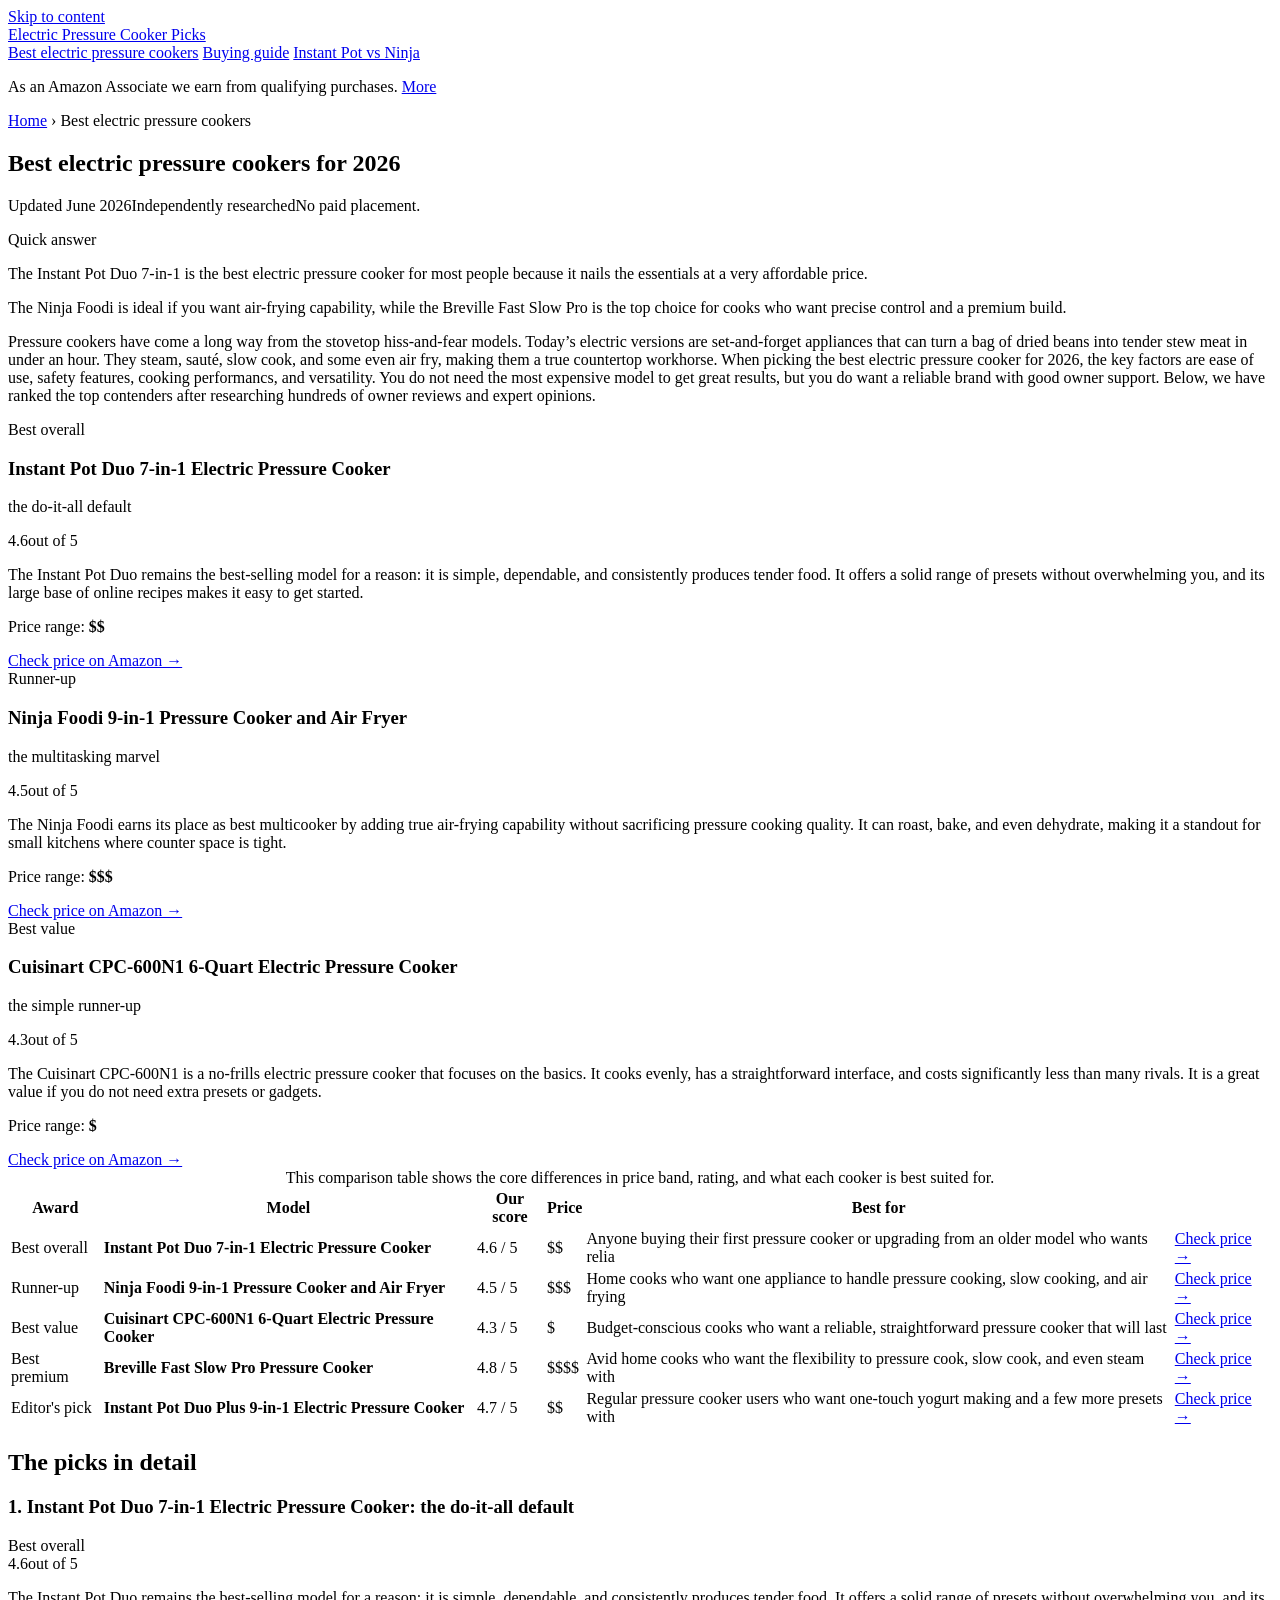
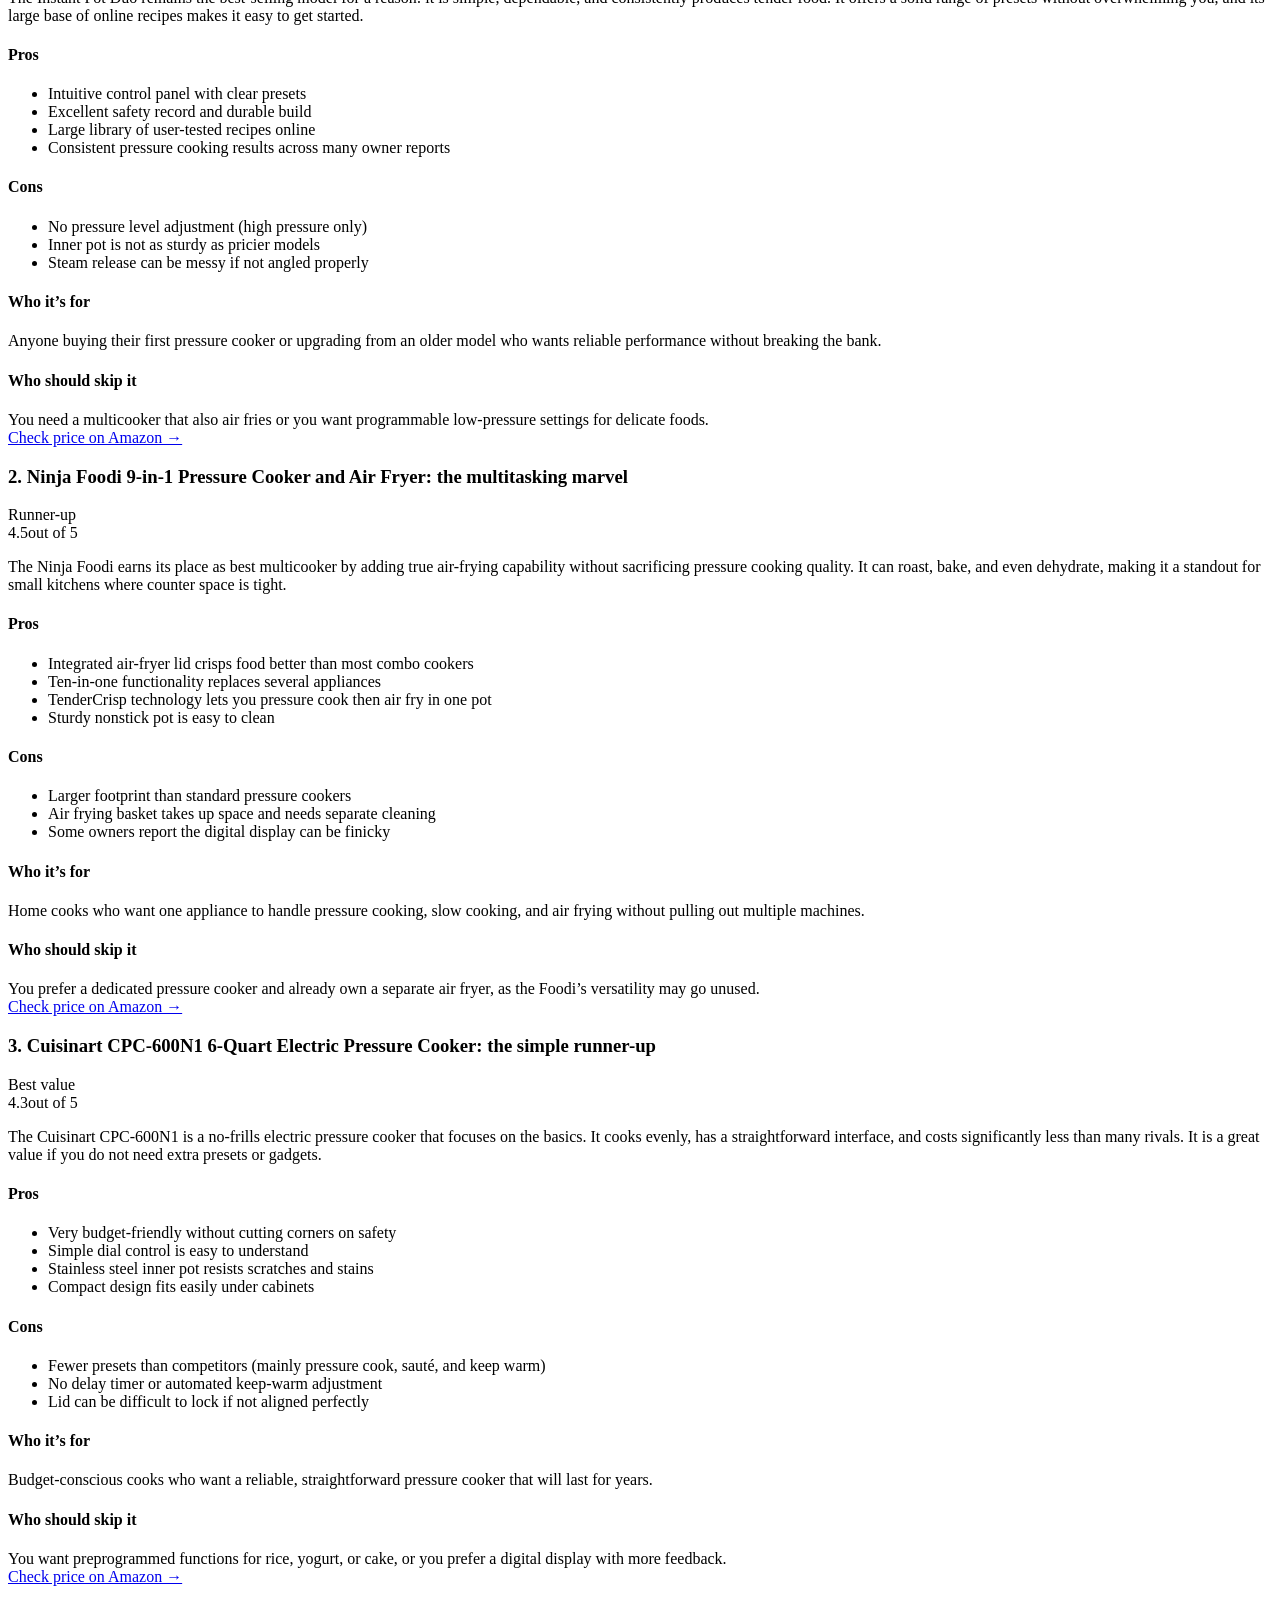
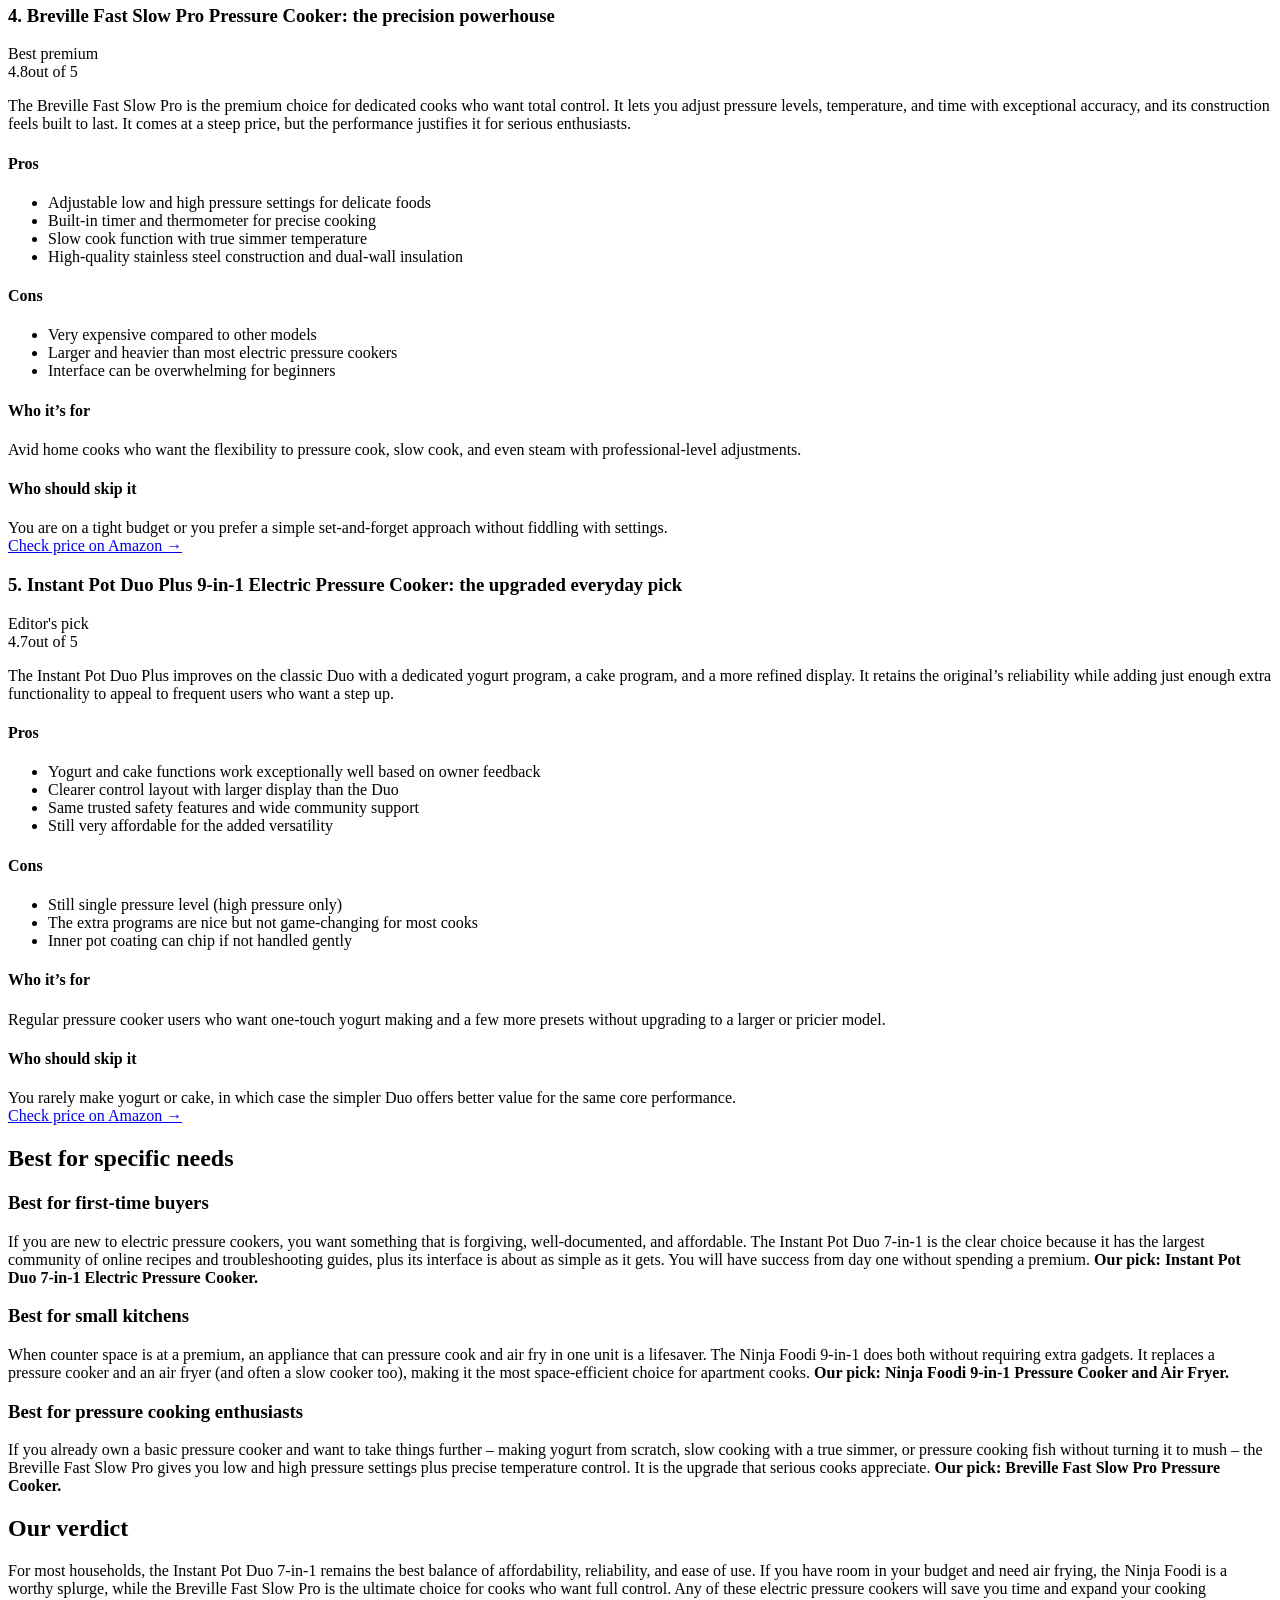
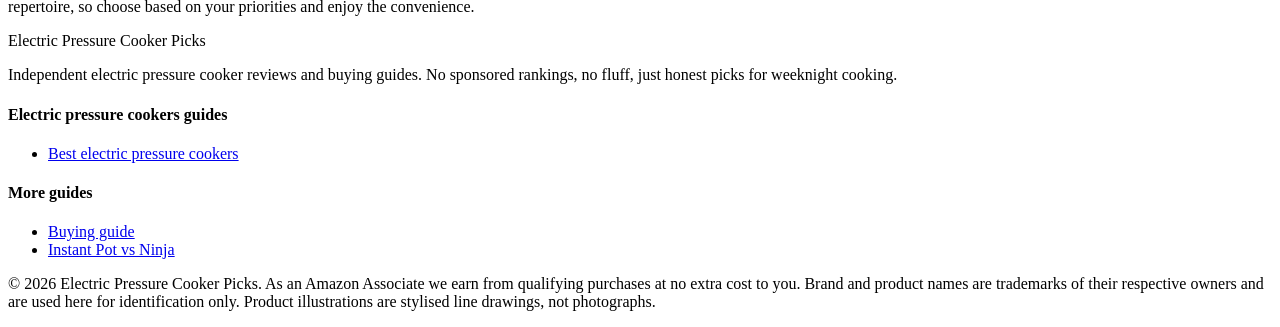
==== best-electric-pressure-cookers/index.html @ f2a127af "Rebuild with gold-standard generator: fix /<repo>/ link prefix, add SEO + GEO + JSON-LD" ====
<!DOCTYPE html>
<html lang="en">
<head>
  <meta charset="UTF-8">
  <meta name="viewport" content="width=device-width, initial-scale=1">
  <title>Best electric pressure cookers for 2026 | Electric Pressure Cooker Picks</title>
  <meta name="description" content="The best electric pressure cookers for 2026, ranked. Top picks at every budget.">
  <link rel="canonical" href="https://lee-fuhr.github.io/electric-pressure-cooker-picks/best-electric-pressure-cookers/">
  <meta name="robots" content="index, follow, max-image-preview:large">
  <meta property="og:type" content="article">
  <meta property="og:site_name" content="Electric Pressure Cooker Picks">
  <meta property="og:title" content="Best electric pressure cookers for 2026 | Electric Pressure Cooker Picks">
  <meta property="og:description" content="The best electric pressure cookers for 2026, ranked. Top picks at every budget.">
  <meta property="og:url" content="https://lee-fuhr.github.io/electric-pressure-cooker-picks/best-electric-pressure-cookers/">
  <meta name="twitter:card" content="summary_large_image">
  <meta name="twitter:title" content="Best electric pressure cookers for 2026 | Electric Pressure Cooker Picks">
  <meta name="twitter:description" content="The best electric pressure cookers for 2026, ranked. Top picks at every budget.">
  <link rel="stylesheet" href="/electric-pressure-cooker-picks/css/style.css">
  <script defer data-domain="lee-fuhr.github.io/electric-pressure-cooker-picks" src="https://plausible.io/js/script.js"></script>
<script type="application/ld+json">
{
  "@context": "https://schema.org",
  "@graph": [
    {
      "@type": "WebSite",
      "@id": "https://lee-fuhr.github.io/electric-pressure-cooker-picks/#website",
      "url": "https://lee-fuhr.github.io/electric-pressure-cooker-picks/",
      "name": "Electric Pressure Cooker Picks",
      "publisher": {
        "@type": "Organization",
        "name": "Electric Pressure Cooker Picks"
      }
    },
    {
      "@type": "BreadcrumbList",
      "itemListElement": [
        {
          "@type": "ListItem",
          "position": 1,
          "name": "Home",
          "item": "https://lee-fuhr.github.io/electric-pressure-cooker-picks/"
        },
        {
          "@type": "ListItem",
          "position": 2,
          "name": "Best electric pressure cookers",
          "item": "https://lee-fuhr.github.io/electric-pressure-cooker-picks/best-electric-pressure-cookers/"
        }
      ]
    },
    {
      "@type": "ItemList",
      "name": "Best electric pressure cookers for 2026",
      "itemListOrder": "https://schema.org/ItemListOrderDescending",
      "numberOfItems": 5,
      "itemListElement": [
        {
          "@type": "ListItem",
          "position": 1,
          "item": {
            "@type": "Product",
            "name": "Instant Pot Duo 7-in-1 Electric Pressure Cooker",
            "description": "",
            "review": {
              "@type": "Review",
              "reviewBody": "",
              "author": {
                "@type": "Organization",
                "name": "Electric Pressure Cooker Picks"
              },
              "reviewRating": {
                "@type": "Rating",
                "ratingValue": 4.6,
                "bestRating": 5,
                "worstRating": 1
              }
            },
            "offers": {
              "@type": "Offer",
              "url": "https://www.amazon.com/s?k=Instant+Pot+Duo+7-in-1+Electric+Pressure+Cooker&tag=leefuhrpicks-20",
              "availability": "https://schema.org/InStock",
              "priceCurrency": "USD"
            }
          }
        },
        {
          "@type": "ListItem",
          "position": 2,
          "item": {
            "@type": "Product",
            "name": "Ninja Foodi 9-in-1 Pressure Cooker and Air Fryer",
            "description": "",
            "review": {
              "@type": "Review",
              "reviewBody": "",
              "author": {
                "@type": "Organization",
                "name": "Electric Pressure Cooker Picks"
              },
              "reviewRating": {
                "@type": "Rating",
                "ratingValue": 4.5,
                "bestRating": 5,
                "worstRating": 1
              }
            },
            "offers": {
              "@type": "Offer",
              "url": "https://www.amazon.com/s?k=Ninja+Foodi+9-in-1+Pressure+Cooker+and+Air+Fryer&tag=leefuhrpicks-20",
              "availability": "https://schema.org/InStock",
              "priceCurrency": "USD"
            }
          }
        },
        {
          "@type": "ListItem",
          "position": 3,
          "item": {
            "@type": "Product",
            "name": "Cuisinart CPC-600N1 6-Quart Electric Pressure Cooker",
            "description": "",
            "review": {
              "@type": "Review",
              "reviewBody": "",
              "author": {
                "@type": "Organization",
                "name": "Electric Pressure Cooker Picks"
              },
              "reviewRating": {
                "@type": "Rating",
                "ratingValue": 4.3,
                "bestRating": 5,
                "worstRating": 1
              }
            },
            "offers": {
              "@type": "Offer",
              "url": "https://www.amazon.com/s?k=Cuisinart+CPC-600N1+6-Quart+Electric+Pressure+Cooker&tag=leefuhrpicks-20",
              "availability": "https://schema.org/InStock",
              "priceCurrency": "USD"
            }
          }
        },
        {
          "@type": "ListItem",
          "position": 4,
          "item": {
            "@type": "Product",
            "name": "Breville Fast Slow Pro Pressure Cooker",
            "description": "",
            "review": {
              "@type": "Review",
              "reviewBody": "",
              "author": {
                "@type": "Organization",
                "name": "Electric Pressure Cooker Picks"
              },
              "reviewRating": {
                "@type": "Rating",
                "ratingValue": 4.8,
                "bestRating": 5,
                "worstRating": 1
              }
            },
            "offers": {
              "@type": "Offer",
              "url": "https://www.amazon.com/s?k=Breville+Fast+Slow+Pro+Pressure+Cooker&tag=leefuhrpicks-20",
              "availability": "https://schema.org/InStock",
              "priceCurrency": "USD"
            }
          }
        },
        {
          "@type": "ListItem",
          "position": 5,
          "item": {
            "@type": "Product",
            "name": "Instant Pot Duo Plus 9-in-1 Electric Pressure Cooker",
            "description": "",
            "review": {
              "@type": "Review",
              "reviewBody": "",
              "author": {
                "@type": "Organization",
                "name": "Electric Pressure Cooker Picks"
              },
              "reviewRating": {
                "@type": "Rating",
                "ratingValue": 4.7,
                "bestRating": 5,
                "worstRating": 1
              }
            },
            "offers": {
              "@type": "Offer",
              "url": "https://www.amazon.com/s?k=Instant+Pot+Duo+Plus+9-in-1+Electric+Pressure+Cooker&tag=leefuhrpicks-20",
              "availability": "https://schema.org/InStock",
              "priceCurrency": "USD"
            }
          }
        }
      ]
    },
    {
      "@type": "WebPage",
      "@id": "https://lee-fuhr.github.io/electric-pressure-cooker-picks/best-electric-pressure-cookers/#webpage",
      "url": "https://lee-fuhr.github.io/electric-pressure-cooker-picks/best-electric-pressure-cookers/",
      "name": "Best electric pressure cookers for 2026",
      "description": "The best electric pressure cookers for 2026, ranked. Top picks at every budget.",
      "isPartOf": {
        "@id": "https://lee-fuhr.github.io/electric-pressure-cooker-picks/#website"
      }
    }
  ]
}
</script>
</head>
<body>
  <a class="skip-link" href="#main">Skip to content</a>
  <header>
    <div class="container">
      <a class="brand" href="/electric-pressure-cooker-picks/">Electric Pressure Cooker <span class="dot">Picks</span></a>
      <nav>
      <a href="/electric-pressure-cooker-picks/best-electric-pressure-cookers/">Best electric pressure cookers</a>
      <a href="/electric-pressure-cooker-picks/electric-pressure-cooker-buying-guide/">Buying guide</a>
      <a href="/electric-pressure-cooker-picks/instant-pot-vs-ninja-foodi/">Instant Pot vs Ninja</a>
      </nav>
    </div>
  </header>
  <main id="main">
    <div class="container">
      <p class="affiliate-note">As an Amazon Associate we earn from qualifying purchases. <a href="#site-footer">More</a></p>
      <article>
<div class="breadcrumb"><a href="/electric-pressure-cooker-picks/">Home</a> › Best electric pressure cookers</div>
<h1>Best electric pressure cookers for 2026</h1>

<p class="updated"><span class="pill live">Updated June 2026</span><span class="pill">Independently researched</span><span>No paid placement.</span></p>

<div class="tldr"><span class="tldr-label">Quick answer</span>
<p>The Instant Pot Duo 7-in-1 is the best electric pressure cooker for most people because it nails the essentials at a very affordable price.</p>
<p>The Ninja Foodi is ideal if you want air-frying capability, while the Breville Fast Slow Pro is the top choice for cooks who want precise control and a premium build.</p>
</div>

<p>Pressure cookers have come a long way from the stovetop hiss-and-fear models. Today’s electric versions are set-and-forget appliances that can turn a bag of dried beans into tender stew meat in under an hour. They steam, sauté, slow cook, and some even air fry, making them a true countertop workhorse. When picking the best electric pressure cooker for 2026, the key factors are ease of use, safety features, cooking performancs, and versatility. You do not need the most expensive model to get great results, but you do want a reliable brand with good owner support. Below, we have ranked the top contenders after researching hundreds of owner reviews and expert opinions.</p>

<div class="picks">
  <div class="pick is-top">
    <span class="ribbon best">Best overall</span>
    
    <div class="pick-body">
    <h3>Instant Pot Duo 7-in-1 Electric Pressure Cooker</h3>
    <p class="pick-sub">the do-it-all default</p>
    <span class="stars"><span class="num">4.6</span><span class="bar"><span style="width:92%"></span></span><span>out of 5</span></span>
    <p class="blurb">The Instant Pot Duo remains the best-selling model for a reason: it is simple, dependable, and consistently produces tender food. It offers a solid range of presets without overwhelming you, and its large base of online recipes makes it easy to get started.</p>
    <p class="price-range">Price range: <b>$$</b></p>
    <a class="btn-amazon full" href="https://www.amazon.com/s?k=Instant+Pot+Duo+7-in-1+Electric+Pressure+Cooker&tag=leefuhrpicks-20" rel="nofollow sponsored noopener" target="_blank">Check price on Amazon &rarr;</a>
    </div>
  </div>
  <div class="pick">
    <span class="ribbon runner">Runner-up</span>
    
    <div class="pick-body">
    <h3>Ninja Foodi 9-in-1 Pressure Cooker and Air Fryer</h3>
    <p class="pick-sub">the multitasking marvel</p>
    <span class="stars"><span class="num">4.5</span><span class="bar"><span style="width:90%"></span></span><span>out of 5</span></span>
    <p class="blurb">The Ninja Foodi earns its place as best multicooker by adding true air-frying capability without sacrificing pressure cooking quality. It can roast, bake, and even dehydrate, making it a standout for small kitchens where counter space is tight.</p>
    <p class="price-range">Price range: <b>$$$</b></p>
    <a class="btn-amazon full" href="https://www.amazon.com/s?k=Ninja+Foodi+9-in-1+Pressure+Cooker+and+Air+Fryer&tag=leefuhrpicks-20" rel="nofollow sponsored noopener" target="_blank">Check price on Amazon &rarr;</a>
    </div>
  </div>
  <div class="pick">
    <span class="ribbon value">Best value</span>
    
    <div class="pick-body">
    <h3>Cuisinart CPC-600N1 6-Quart Electric Pressure Cooker</h3>
    <p class="pick-sub">the simple runner-up</p>
    <span class="stars"><span class="num">4.3</span><span class="bar"><span style="width:86%"></span></span><span>out of 5</span></span>
    <p class="blurb">The Cuisinart CPC-600N1 is a no‑frills electric pressure cooker that focuses on the basics. It cooks evenly, has a straightforward interface, and costs significantly less than many rivals. It is a great value if you do not need extra presets or gadgets.</p>
    <p class="price-range">Price range: <b>$</b></p>
    <a class="btn-amazon full" href="https://www.amazon.com/s?k=Cuisinart+CPC-600N1+6-Quart+Electric+Pressure+Cooker&tag=leefuhrpicks-20" rel="nofollow sponsored noopener" target="_blank">Check price on Amazon &rarr;</a>
    </div>
  </div>
</div>

<div class="table-wrap">
<table class="compare">
<caption>This comparison table shows the core differences in price band, rating, and what each cooker is best suited for.</caption>
<thead><tr><th>Award</th><th>Model</th><th>Our score</th><th>Price</th><th>Best for</th><th></th></tr></thead>
<tbody>
<tr><td class="tag">Best overall</td><td><strong>Instant Pot Duo 7-in-1 Electric Pressure Cooker</strong></td><td>4.6 / 5</td><td>$$</td><td>Anyone buying their first pressure cooker or upgrading from an older model who wants relia</td><td><a class="btn-amazon" href="https://www.amazon.com/s?k=Instant+Pot+Duo+7-in-1+Electric+Pressure+Cooker&tag=leefuhrpicks-20" rel="nofollow sponsored noopener" target="_blank">Check price &rarr;</a></td></tr>
<tr><td class="tag">Runner-up</td><td><strong>Ninja Foodi 9-in-1 Pressure Cooker and Air Fryer</strong></td><td>4.5 / 5</td><td>$$$</td><td>Home cooks who want one appliance to handle pressure cooking, slow cooking, and air frying</td><td><a class="btn-amazon" href="https://www.amazon.com/s?k=Ninja+Foodi+9-in-1+Pressure+Cooker+and+Air+Fryer&tag=leefuhrpicks-20" rel="nofollow sponsored noopener" target="_blank">Check price &rarr;</a></td></tr>
<tr><td class="tag">Best value</td><td><strong>Cuisinart CPC-600N1 6-Quart Electric Pressure Cooker</strong></td><td>4.3 / 5</td><td>$</td><td>Budget-conscious cooks who want a reliable, straightforward pressure cooker that will last</td><td><a class="btn-amazon" href="https://www.amazon.com/s?k=Cuisinart+CPC-600N1+6-Quart+Electric+Pressure+Cooker&tag=leefuhrpicks-20" rel="nofollow sponsored noopener" target="_blank">Check price &rarr;</a></td></tr>
<tr><td class="tag">Best premium</td><td><strong>Breville Fast Slow Pro Pressure Cooker</strong></td><td>4.8 / 5</td><td>$$$$</td><td>Avid home cooks who want the flexibility to pressure cook, slow cook, and even steam with </td><td><a class="btn-amazon" href="https://www.amazon.com/s?k=Breville+Fast+Slow+Pro+Pressure+Cooker&tag=leefuhrpicks-20" rel="nofollow sponsored noopener" target="_blank">Check price &rarr;</a></td></tr>
<tr><td class="tag">Editor&#x27;s pick</td><td><strong>Instant Pot Duo Plus 9-in-1 Electric Pressure Cooker</strong></td><td>4.7 / 5</td><td>$$</td><td>Regular pressure cooker users who want one-touch yogurt making and a few more presets with</td><td><a class="btn-amazon" href="https://www.amazon.com/s?k=Instant+Pot+Duo+Plus+9-in-1+Electric+Pressure+Cooker&tag=leefuhrpicks-20" rel="nofollow sponsored noopener" target="_blank">Check price &rarr;</a></td></tr>
</tbody>
</table>
</div>

<h2>The picks in detail</h2>

<div class="review" id="instant-pot-duo-7-in-1-electric-pressure-cooker">
  <div class="rev-head"><h3>1. Instant Pot Duo 7-in-1 Electric Pressure Cooker: the do-it-all default</h3><span class="rev-tag">Best overall</span></div>
  <span class="stars"><span class="num">4.6</span><span class="bar"><span style="width:92%"></span></span><span>out of 5</span></span>
  <p>The Instant Pot Duo remains the best-selling model for a reason: it is simple, dependable, and consistently produces tender food. It offers a solid range of presets without overwhelming you, and its large base of online recipes makes it easy to get started.</p>
  <div class="proscons">
  <div class="pros"><h4>Pros</h4><ul><li>Intuitive control panel with clear presets</li><li>Excellent safety record and durable build</li><li>Large library of user-tested recipes online</li><li>Consistent pressure cooking results across many owner reports</li></ul></div>
  <div class="cons"><h4>Cons</h4><ul><li>No pressure level adjustment (high pressure only)</li><li>Inner pot is not as sturdy as pricier models</li><li>Steam release can be messy if not angled properly</li></ul></div>
</div>
  <div class="whofor">
  <div class="col good"><h4>Who it’s for</h4>Anyone buying their first pressure cooker or upgrading from an older model who wants reliable performance without breaking the bank.</div>
  <div class="col skip"><h4>Who should skip it</h4>You need a multicooker that also air fries or you want programmable low-pressure settings for delicate foods.</div>
</div>
  <div class="btn-row"><a class="btn-amazon lg" href="https://www.amazon.com/s?k=Instant+Pot+Duo+7-in-1+Electric+Pressure+Cooker&tag=leefuhrpicks-20" rel="nofollow sponsored noopener" target="_blank">Check price on Amazon &rarr;</a></div>
</div>
<div class="review" id="ninja-foodi-pressure-cooker-air-fryer">
  <div class="rev-head"><h3>2. Ninja Foodi 9-in-1 Pressure Cooker and Air Fryer: the multitasking marvel</h3><span class="rev-tag">Runner-up</span></div>
  <span class="stars"><span class="num">4.5</span><span class="bar"><span style="width:90%"></span></span><span>out of 5</span></span>
  <p>The Ninja Foodi earns its place as best multicooker by adding true air-frying capability without sacrificing pressure cooking quality. It can roast, bake, and even dehydrate, making it a standout for small kitchens where counter space is tight.</p>
  <div class="proscons">
  <div class="pros"><h4>Pros</h4><ul><li>Integrated air-fryer lid crisps food better than most combo cookers</li><li>Ten-in-one functionality replaces several appliances</li><li>TenderCrisp technology lets you pressure cook then air fry in one pot</li><li>Sturdy nonstick pot is easy to clean</li></ul></div>
  <div class="cons"><h4>Cons</h4><ul><li>Larger footprint than standard pressure cookers</li><li>Air frying basket takes up space and needs separate cleaning</li><li>Some owners report the digital display can be finicky</li></ul></div>
</div>
  <div class="whofor">
  <div class="col good"><h4>Who it’s for</h4>Home cooks who want one appliance to handle pressure cooking, slow cooking, and air frying without pulling out multiple machines.</div>
  <div class="col skip"><h4>Who should skip it</h4>You prefer a dedicated pressure cooker and already own a separate air fryer, as the Foodi’s versatility may go unused.</div>
</div>
  <div class="btn-row"><a class="btn-amazon lg" href="https://www.amazon.com/s?k=Ninja+Foodi+9-in-1+Pressure+Cooker+and+Air+Fryer&tag=leefuhrpicks-20" rel="nofollow sponsored noopener" target="_blank">Check price on Amazon &rarr;</a></div>
</div>
<div class="review" id="cuisinart-cpc-600n1-6-quart-pressure-cooker">
  <div class="rev-head"><h3>3. Cuisinart CPC-600N1 6-Quart Electric Pressure Cooker: the simple runner-up</h3><span class="rev-tag">Best value</span></div>
  <span class="stars"><span class="num">4.3</span><span class="bar"><span style="width:86%"></span></span><span>out of 5</span></span>
  <p>The Cuisinart CPC-600N1 is a no‑frills electric pressure cooker that focuses on the basics. It cooks evenly, has a straightforward interface, and costs significantly less than many rivals. It is a great value if you do not need extra presets or gadgets.</p>
  <div class="proscons">
  <div class="pros"><h4>Pros</h4><ul><li>Very budget-friendly without cutting corners on safety</li><li>Simple dial control is easy to understand</li><li>Stainless steel inner pot resists scratches and stains</li><li>Compact design fits easily under cabinets</li></ul></div>
  <div class="cons"><h4>Cons</h4><ul><li>Fewer presets than competitors (mainly pressure cook, sauté, and keep warm)</li><li>No delay timer or automated keep-warm adjustment</li><li>Lid can be difficult to lock if not aligned perfectly</li></ul></div>
</div>
  <div class="whofor">
  <div class="col good"><h4>Who it’s for</h4>Budget-conscious cooks who want a reliable, straightforward pressure cooker that will last for years.</div>
  <div class="col skip"><h4>Who should skip it</h4>You want preprogrammed functions for rice, yogurt, or cake, or you prefer a digital display with more feedback.</div>
</div>
  <div class="btn-row"><a class="btn-amazon lg" href="https://www.amazon.com/s?k=Cuisinart+CPC-600N1+6-Quart+Electric+Pressure+Cooker&tag=leefuhrpicks-20" rel="nofollow sponsored noopener" target="_blank">Check price on Amazon &rarr;</a></div>
</div>
<div class="review" id="breville-fast-slow-pro-pressure-cooker">
  <div class="rev-head"><h3>4. Breville Fast Slow Pro Pressure Cooker: the precision powerhouse</h3><span class="rev-tag">Best premium</span></div>
  <span class="stars"><span class="num">4.8</span><span class="bar"><span style="width:96%"></span></span><span>out of 5</span></span>
  <p>The Breville Fast Slow Pro is the premium choice for dedicated cooks who want total control. It lets you adjust pressure levels, temperature, and time with exceptional accuracy, and its construction feels built to last. It comes at a steep price, but the performance justifies it for serious enthusiasts.</p>
  <div class="proscons">
  <div class="pros"><h4>Pros</h4><ul><li>Adjustable low and high pressure settings for delicate foods</li><li>Built-in timer and thermometer for precise cooking</li><li>Slow cook function with true simmer temperature</li><li>High-quality stainless steel construction and dual-wall insulation</li></ul></div>
  <div class="cons"><h4>Cons</h4><ul><li>Very expensive compared to other models</li><li>Larger and heavier than most electric pressure cookers</li><li>Interface can be overwhelming for beginners</li></ul></div>
</div>
  <div class="whofor">
  <div class="col good"><h4>Who it’s for</h4>Avid home cooks who want the flexibility to pressure cook, slow cook, and even steam with professional-level adjustments.</div>
  <div class="col skip"><h4>Who should skip it</h4>You are on a tight budget or you prefer a simple set-and-forget approach without fiddling with settings.</div>
</div>
  <div class="btn-row"><a class="btn-amazon lg" href="https://www.amazon.com/s?k=Breville+Fast+Slow+Pro+Pressure+Cooker&tag=leefuhrpicks-20" rel="nofollow sponsored noopener" target="_blank">Check price on Amazon &rarr;</a></div>
</div>
<div class="review" id="instant-pot-duo-plus-9-in-1-pressure-cooker">
  <div class="rev-head"><h3>5. Instant Pot Duo Plus 9-in-1 Electric Pressure Cooker: the upgraded everyday pick</h3><span class="rev-tag">Editor&#x27;s pick</span></div>
  <span class="stars"><span class="num">4.7</span><span class="bar"><span style="width:94%"></span></span><span>out of 5</span></span>
  <p>The Instant Pot Duo Plus improves on the classic Duo with a dedicated yogurt program, a cake program, and a more refined display. It retains the original’s reliability while adding just enough extra functionality to appeal to frequent users who want a step up.</p>
  <div class="proscons">
  <div class="pros"><h4>Pros</h4><ul><li>Yogurt and cake functions work exceptionally well based on owner feedback</li><li>Clearer control layout with larger display than the Duo</li><li>Same trusted safety features and wide community support</li><li>Still very affordable for the added versatility</li></ul></div>
  <div class="cons"><h4>Cons</h4><ul><li>Still single pressure level (high pressure only)</li><li>The extra programs are nice but not game-changing for most cooks</li><li>Inner pot coating can chip if not handled gently</li></ul></div>
</div>
  <div class="whofor">
  <div class="col good"><h4>Who it’s for</h4>Regular pressure cooker users who want one-touch yogurt making and a few more presets without upgrading to a larger or pricier model.</div>
  <div class="col skip"><h4>Who should skip it</h4>You rarely make yogurt or cake, in which case the simpler Duo offers better value for the same core performance.</div>
</div>
  <div class="btn-row"><a class="btn-amazon lg" href="https://www.amazon.com/s?k=Instant+Pot+Duo+Plus+9-in-1+Electric+Pressure+Cooker&tag=leefuhrpicks-20" rel="nofollow sponsored noopener" target="_blank">Check price on Amazon &rarr;</a></div>
</div>

<h2>Best for specific needs</h2>
<h3>Best for first-time buyers</h3>
<p>If you are new to electric pressure cookers, you want something that is forgiving, well-documented, and affordable. The Instant Pot Duo 7-in-1 is the clear choice because it has the largest community of online recipes and troubleshooting guides, plus its interface is about as simple as it gets. You will have success from day one without spending a premium. <strong>Our pick: Instant Pot Duo 7-in-1 Electric Pressure Cooker.</strong></p>
<h3>Best for small kitchens</h3>
<p>When counter space is at a premium, an appliance that can pressure cook and air fry in one unit is a lifesaver. The Ninja Foodi 9-in-1 does both without requiring extra gadgets. It replaces a pressure cooker and an air fryer (and often a slow cooker too), making it the most space-efficient choice for apartment cooks. <strong>Our pick: Ninja Foodi 9-in-1 Pressure Cooker and Air Fryer.</strong></p>
<h3>Best for pressure cooking enthusiasts</h3>
<p>If you already own a basic pressure cooker and want to take things further – making yogurt from scratch, slow cooking with a true simmer, or pressure cooking fish without turning it to mush – the Breville Fast Slow Pro gives you low and high pressure settings plus precise temperature control. It is the upgrade that serious cooks appreciate. <strong>Our pick: Breville Fast Slow Pro Pressure Cooker.</strong></p>

<h2>Our verdict</h2>
<p>For most households, the Instant Pot Duo 7-in-1 remains the best balance of affordability, reliability, and ease of use. If you have room in your budget and need air frying, the Ninja Foodi is a worthy splurge, while the Breville Fast Slow Pro is the ultimate choice for cooks who want full control. Any of these electric pressure cookers will save you time and expand your cooking repertoire, so choose based on your priorities and enjoy the convenience.</p>
      </article>
    </div>
  </main>
<footer id="site-footer">
    <div class="container">
      <div class="footer-grid">
        <div>
          <p class="brand-mark">Electric Pressure Cooker <span class="dot">Picks</span></p>
          <p>Independent electric pressure cooker reviews and buying guides. No sponsored rankings, no fluff, just honest picks for weeknight cooking.</p>
        </div>
        <div>
          <h4>Electric pressure cookers guides</h4>
          <ul>
      <li><a href="/electric-pressure-cooker-picks/best-electric-pressure-cookers/">Best electric pressure cookers</a></li>
          </ul>
        </div>
        <div>
          <h4>More guides</h4>
          <ul>
      <li><a href="/electric-pressure-cooker-picks/electric-pressure-cooker-buying-guide/">Buying guide</a></li>
      <li><a href="/electric-pressure-cooker-picks/instant-pot-vs-ninja-foodi/">Instant Pot vs Ninja</a></li>
          </ul>
        </div>
      </div>
      <div class="footer-bottom">
        <p>&copy; 2026 Electric Pressure Cooker Picks. As an Amazon Associate we earn from qualifying purchases at no extra cost to you. Brand and product names are trademarks of their respective owners and are used here for identification only. Product illustrations are stylised line drawings, not photographs.</p>
      </div>
    </div>
  </footer>
</body>
</html>
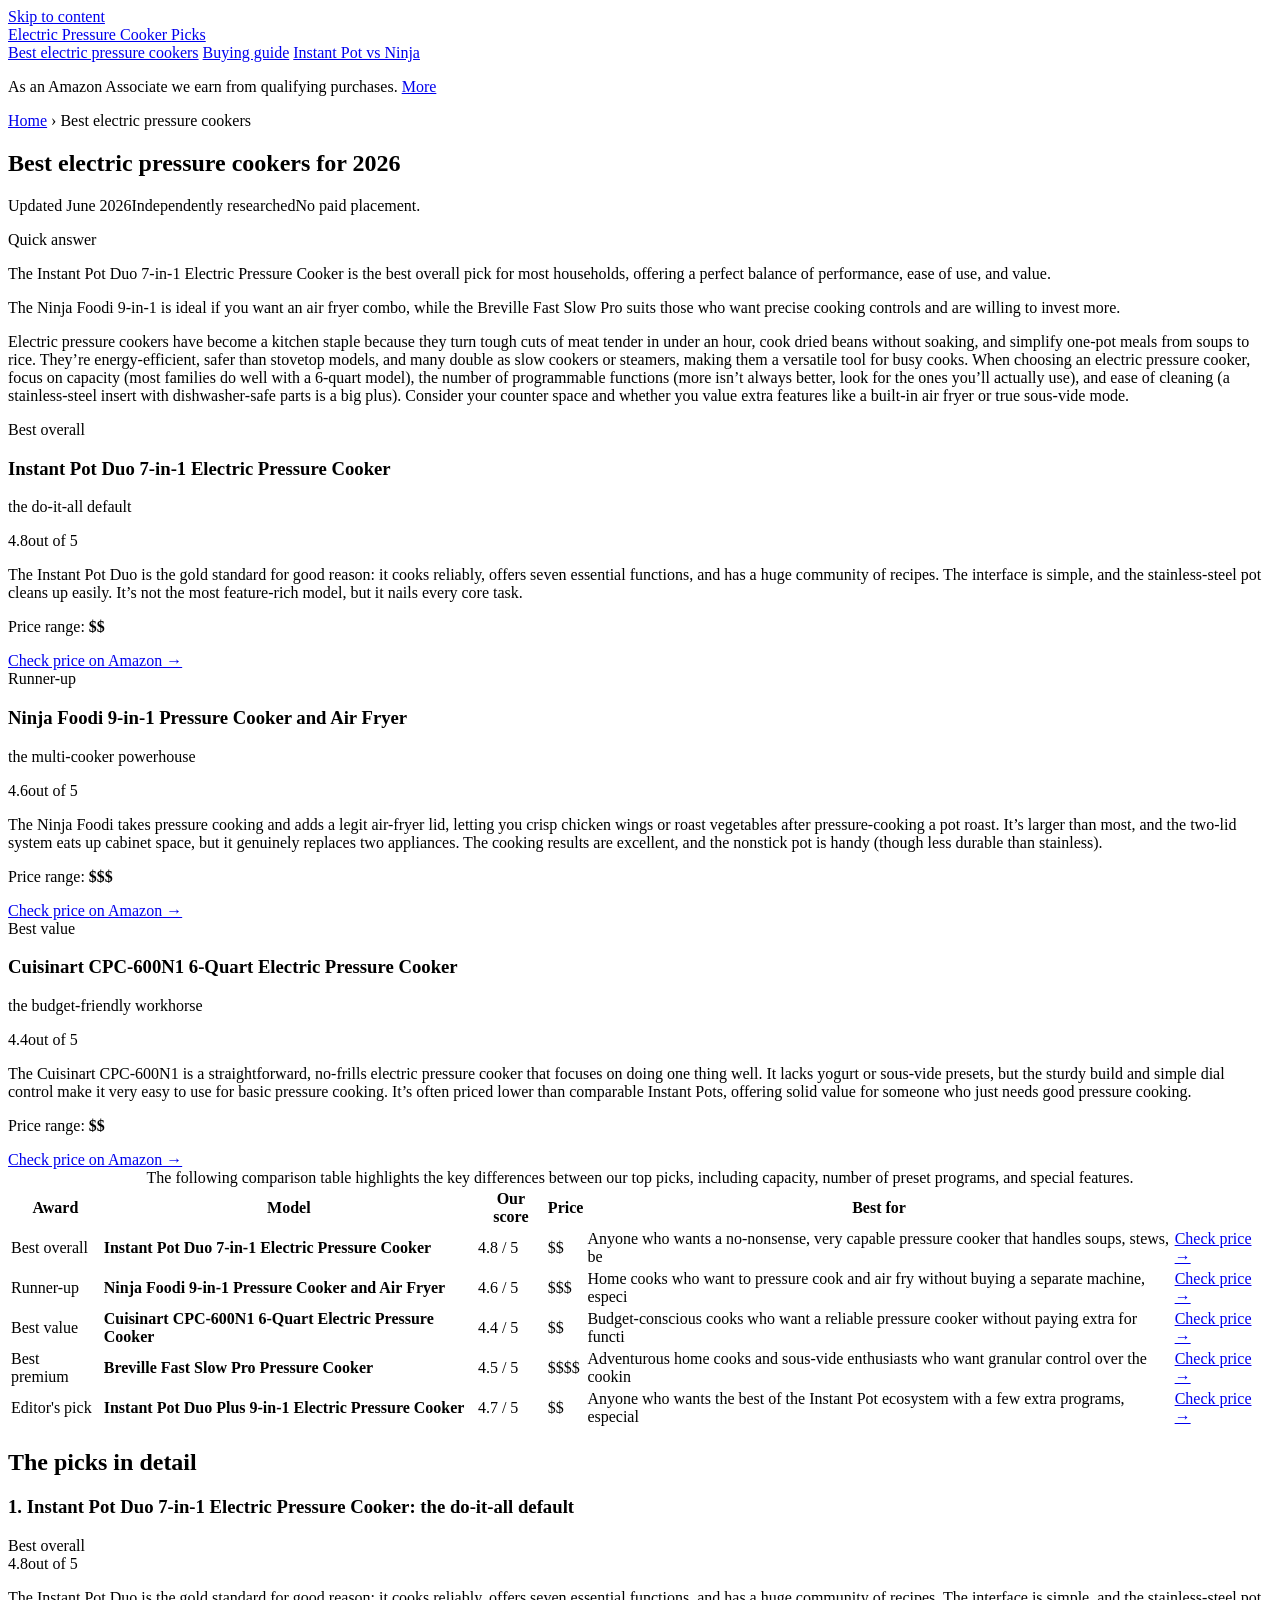
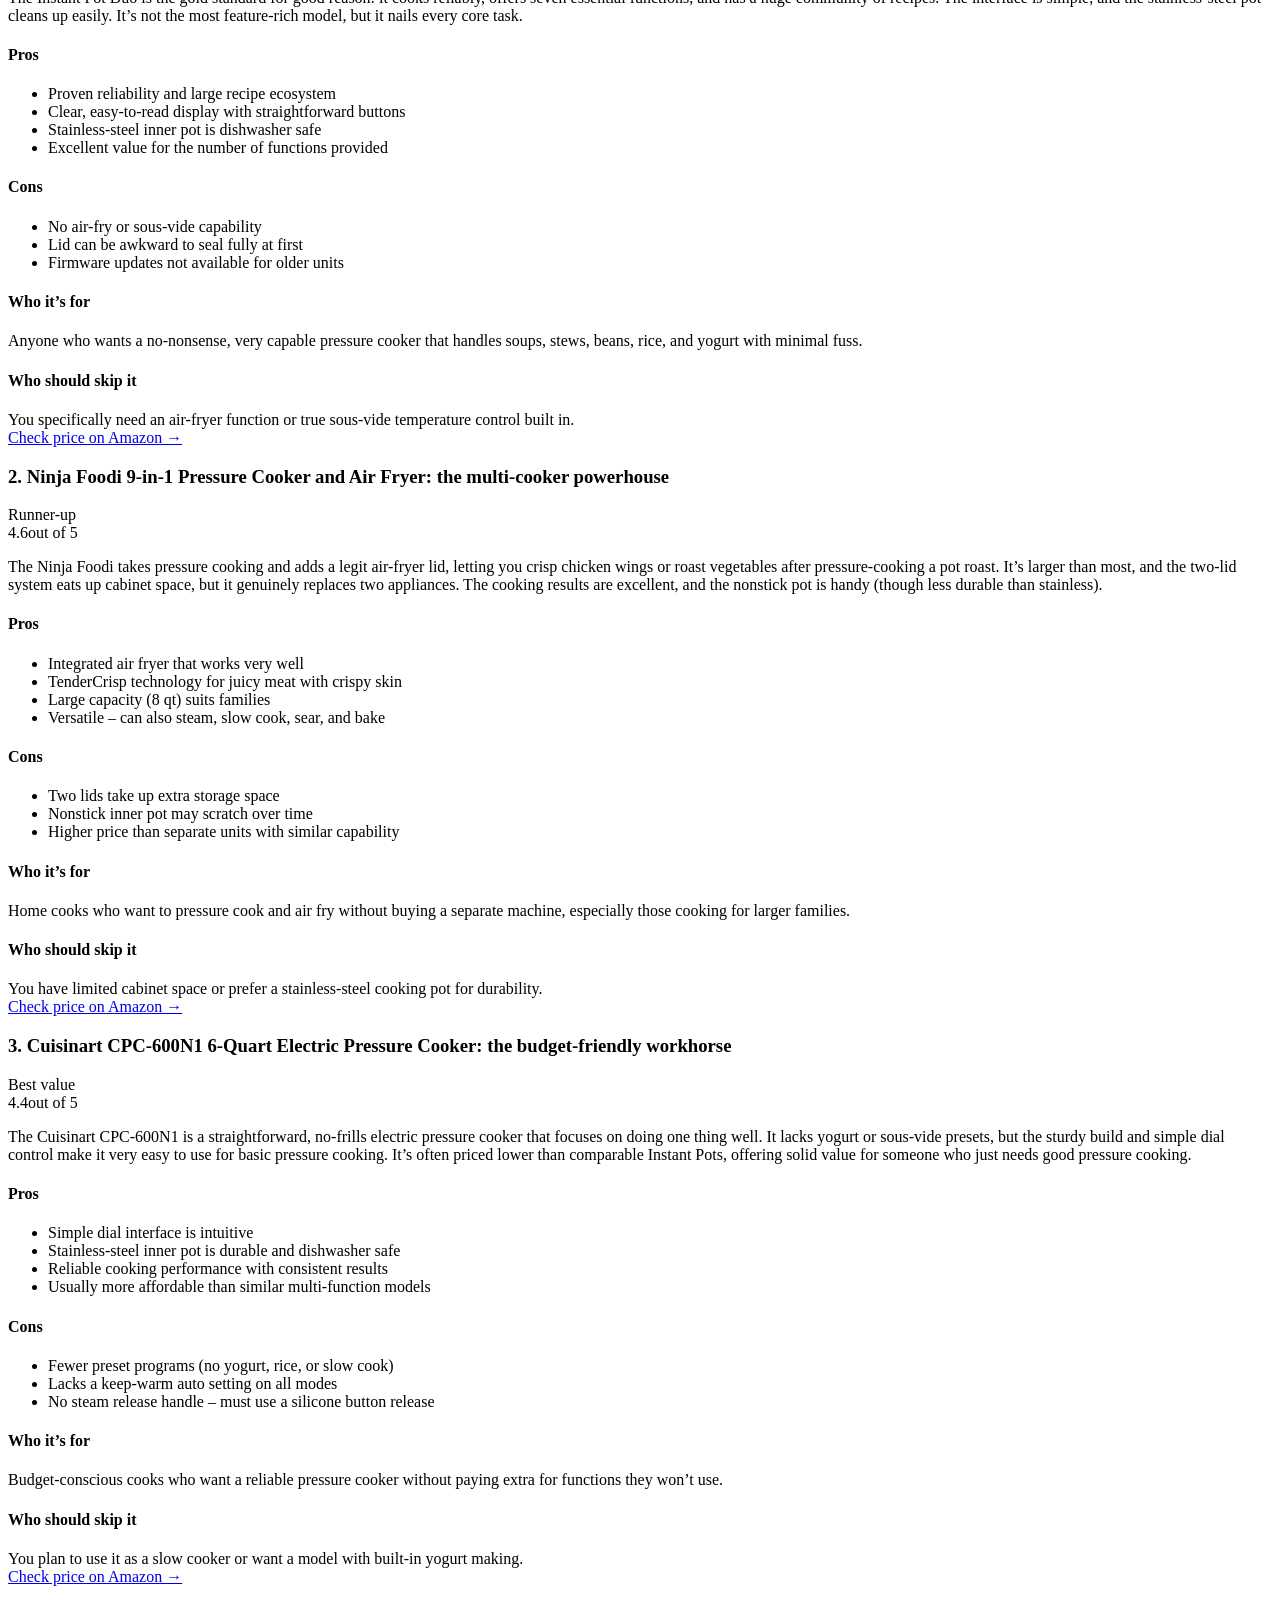
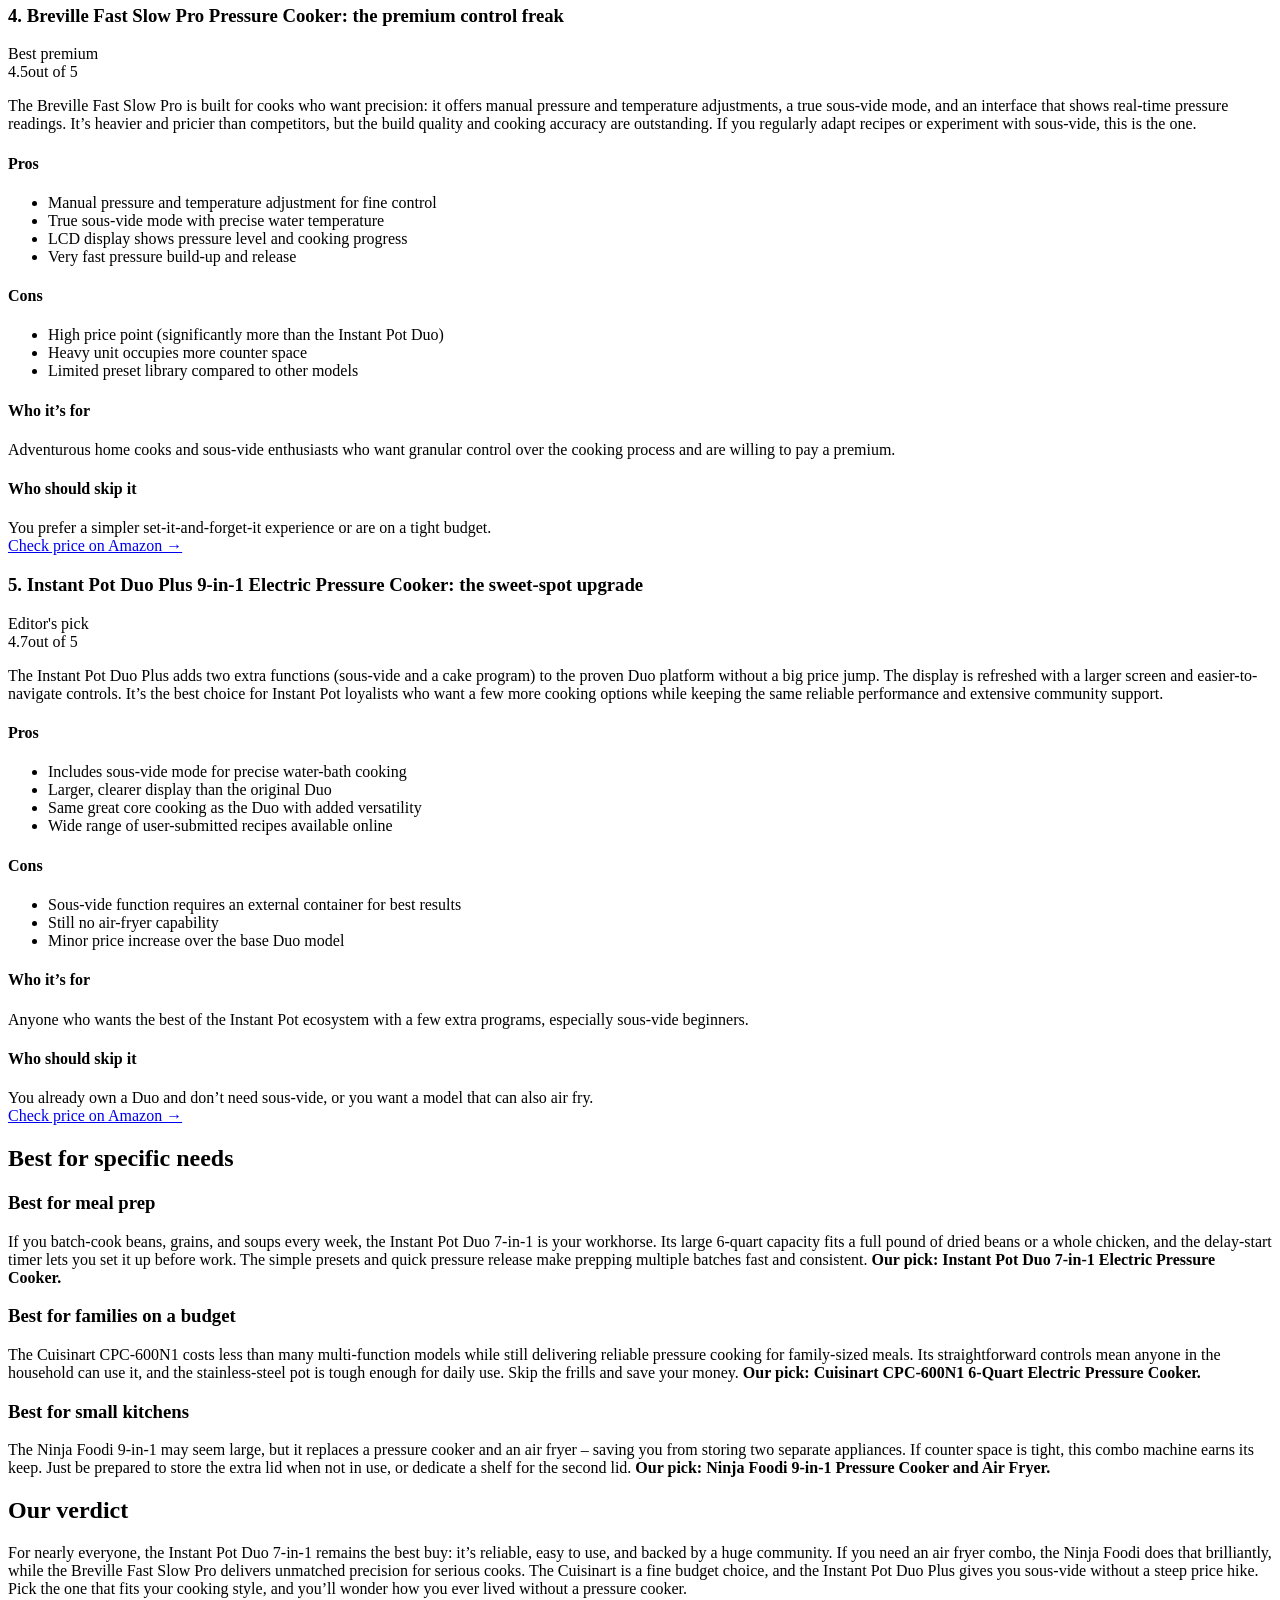
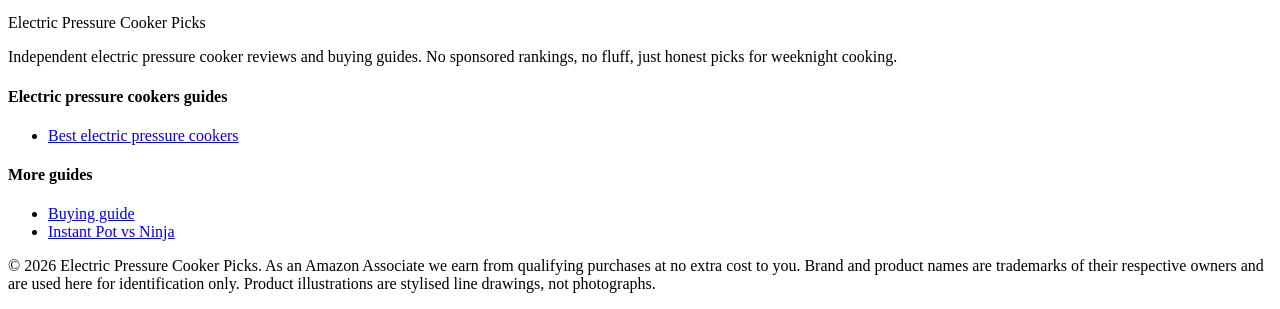
==== commit 3a6c968a: "Rebuild with gold-standard generator: fix /<repo>/ link prefix, add SEO + GEO + JSON-LD" ====
--- a/best-electric-pressure-cookers/index.html
+++ b/best-electric-pressure-cookers/index.html
@@ -5,26 +5,26 @@
   <meta name="viewport" content="width=device-width, initial-scale=1">
   <title>Best electric pressure cookers for 2026 | Electric Pressure Cooker Picks</title>
   <meta name="description" content="The best electric pressure cookers for 2026, ranked. Top picks at every budget.">
-  <link rel="canonical" href="https://lee-fuhr.github.io/electric-pressure-cooker-picks/best-electric-pressure-cookers/">
+  <link rel="canonical" href="https://reviews.leefuhr.com/electric-pressure-cooker-picks/best-electric-pressure-cookers/">
   <meta name="robots" content="index, follow, max-image-preview:large">
   <meta property="og:type" content="article">
   <meta property="og:site_name" content="Electric Pressure Cooker Picks">
   <meta property="og:title" content="Best electric pressure cookers for 2026 | Electric Pressure Cooker Picks">
   <meta property="og:description" content="The best electric pressure cookers for 2026, ranked. Top picks at every budget.">
-  <meta property="og:url" content="https://lee-fuhr.github.io/electric-pressure-cooker-picks/best-electric-pressure-cookers/">
+  <meta property="og:url" content="https://reviews.leefuhr.com/electric-pressure-cooker-picks/best-electric-pressure-cookers/">
   <meta name="twitter:card" content="summary_large_image">
   <meta name="twitter:title" content="Best electric pressure cookers for 2026 | Electric Pressure Cooker Picks">
   <meta name="twitter:description" content="The best electric pressure cookers for 2026, ranked. Top picks at every budget.">
   <link rel="stylesheet" href="/electric-pressure-cooker-picks/css/style.css">
-  <script defer data-domain="lee-fuhr.github.io/electric-pressure-cooker-picks" src="https://plausible.io/js/script.js"></script>
+  <script defer data-domain="reviews.leefuhr.com/electric-pressure-cooker-picks" src="https://plausible.io/js/script.js"></script>
 <script type="application/ld+json">
 {
   "@context": "https://schema.org",
   "@graph": [
     {
       "@type": "WebSite",
-      "@id": "https://lee-fuhr.github.io/electric-pressure-cooker-picks/#website",
-      "url": "https://lee-fuhr.github.io/electric-pressure-cooker-picks/",
+      "@id": "https://reviews.leefuhr.com/electric-pressure-cooker-picks/#website",
+      "url": "https://reviews.leefuhr.com/electric-pressure-cooker-picks/",
       "name": "Electric Pressure Cooker Picks",
       "publisher": {
         "@type": "Organization",
@@ -38,13 +38,13 @@
           "@type": "ListItem",
           "position": 1,
           "name": "Home",
-          "item": "https://lee-fuhr.github.io/electric-pressure-cooker-picks/"
+          "item": "https://reviews.leefuhr.com/electric-pressure-cooker-picks/"
         },
         {
           "@type": "ListItem",
           "position": 2,
           "name": "Best electric pressure cookers",
-          "item": "https://lee-fuhr.github.io/electric-pressure-cooker-picks/best-electric-pressure-cookers/"
+          "item": "https://reviews.leefuhr.com/electric-pressure-cooker-picks/best-electric-pressure-cookers/"
         }
       ]
     },
@@ -60,6 +60,35 @@
           "item": {
             "@type": "Product",
             "name": "Instant Pot Duo 7-in-1 Electric Pressure Cooker",
+            "description": "",
+            "review": {
+              "@type": "Review",
+              "reviewBody": "",
+              "author": {
+                "@type": "Organization",
+                "name": "Electric Pressure Cooker Picks"
+              },
+              "reviewRating": {
+                "@type": "Rating",
+                "ratingValue": 4.8,
+                "bestRating": 5,
+                "worstRating": 1
+              }
+            },
+            "offers": {
+              "@type": "Offer",
+              "url": "https://www.amazon.com/s?k=Instant+Pot+Duo+7-in-1+Electric+Pressure+Cooker&tag=leefuhrpicks-20",
+              "availability": "https://schema.org/InStock",
+              "priceCurrency": "USD"
+            }
+          }
+        },
+        {
+          "@type": "ListItem",
+          "position": 2,
+          "item": {
+            "@type": "Product",
+            "name": "Ninja Foodi 9-in-1 Pressure Cooker and Air Fryer",
             "description": "",
             "review": {
               "@type": "Review",
@@ -77,35 +106,6 @@
             },
             "offers": {
               "@type": "Offer",
-              "url": "https://www.amazon.com/s?k=Instant+Pot+Duo+7-in-1+Electric+Pressure+Cooker&tag=leefuhrpicks-20",
-              "availability": "https://schema.org/InStock",
-              "priceCurrency": "USD"
-            }
-          }
-        },
-        {
-          "@type": "ListItem",
-          "position": 2,
-          "item": {
-            "@type": "Product",
-            "name": "Ninja Foodi 9-in-1 Pressure Cooker and Air Fryer",
-            "description": "",
-            "review": {
-              "@type": "Review",
-              "reviewBody": "",
-              "author": {
-                "@type": "Organization",
-                "name": "Electric Pressure Cooker Picks"
-              },
-              "reviewRating": {
-                "@type": "Rating",
-                "ratingValue": 4.5,
-                "bestRating": 5,
-                "worstRating": 1
-              }
-            },
-            "offers": {
-              "@type": "Offer",
               "url": "https://www.amazon.com/s?k=Ninja+Foodi+9-in-1+Pressure+Cooker+and+Air+Fryer&tag=leefuhrpicks-20",
               "availability": "https://schema.org/InStock",
               "priceCurrency": "USD"
@@ -128,7 +128,7 @@
               },
               "reviewRating": {
                 "@type": "Rating",
-                "ratingValue": 4.3,
+                "ratingValue": 4.4,
                 "bestRating": 5,
                 "worstRating": 1
               }
@@ -157,7 +157,7 @@
               },
               "reviewRating": {
                 "@type": "Rating",
-                "ratingValue": 4.8,
+                "ratingValue": 4.5,
                 "bestRating": 5,
                 "worstRating": 1
               }
@@ -203,12 +203,12 @@
     },
     {
       "@type": "WebPage",
-      "@id": "https://lee-fuhr.github.io/electric-pressure-cooker-picks/best-electric-pressure-cookers/#webpage",
-      "url": "https://lee-fuhr.github.io/electric-pressure-cooker-picks/best-electric-pressure-cookers/",
+      "@id": "https://reviews.leefuhr.com/electric-pressure-cooker-picks/best-electric-pressure-cookers/#webpage",
+      "url": "https://reviews.leefuhr.com/electric-pressure-cooker-picks/best-electric-pressure-cookers/",
       "name": "Best electric pressure cookers for 2026",
       "description": "The best electric pressure cookers for 2026, ranked. Top picks at every budget.",
       "isPartOf": {
-        "@id": "https://lee-fuhr.github.io/electric-pressure-cooker-picks/#website"
+        "@id": "https://reviews.leefuhr.com/electric-pressure-cooker-picks/#website"
       }
     }
   ]
@@ -237,11 +237,11 @@
 <p class="updated"><span class="pill live">Updated June 2026</span><span class="pill">Independently researched</span><span>No paid placement.</span></p>
 
 <div class="tldr"><span class="tldr-label">Quick answer</span>
-<p>The Instant Pot Duo 7-in-1 is the best electric pressure cooker for most people because it nails the essentials at a very affordable price.</p>
-<p>The Ninja Foodi is ideal if you want air-frying capability, while the Breville Fast Slow Pro is the top choice for cooks who want precise control and a premium build.</p>
-</div>
-
-<p>Pressure cookers have come a long way from the stovetop hiss-and-fear models. Today’s electric versions are set-and-forget appliances that can turn a bag of dried beans into tender stew meat in under an hour. They steam, sauté, slow cook, and some even air fry, making them a true countertop workhorse. When picking the best electric pressure cooker for 2026, the key factors are ease of use, safety features, cooking performancs, and versatility. You do not need the most expensive model to get great results, but you do want a reliable brand with good owner support. Below, we have ranked the top contenders after researching hundreds of owner reviews and expert opinions.</p>
+<p>The Instant Pot Duo 7-in-1 Electric Pressure Cooker is the best overall pick for most households, offering a perfect balance of performance, ease of use, and value.</p>
+<p>The Ninja Foodi 9-in-1 is ideal if you want an air fryer combo, while the Breville Fast Slow Pro suits those who want precise cooking controls and are willing to invest more.</p>
+</div>
+
+<p>Electric pressure cookers have become a kitchen staple because they turn tough cuts of meat tender in under an hour, cook dried beans without soaking, and simplify one-pot meals from soups to rice. They’re energy-efficient, safer than stovetop models, and many double as slow cookers or steamers, making them a versatile tool for busy cooks. When choosing an electric pressure cooker, focus on capacity (most families do well with a 6‑quart model), the number of programmable functions (more isn’t always better, look for the ones you’ll actually use), and ease of cleaning (a stainless‑steel insert with dishwasher‑safe parts is a big plus). Consider your counter space and whether you value extra features like a built‑in air fryer or true sous‑vide mode.</p>
 
 <div class="picks">
   <div class="pick is-top">
@@ -250,8 +250,8 @@
     <div class="pick-body">
     <h3>Instant Pot Duo 7-in-1 Electric Pressure Cooker</h3>
     <p class="pick-sub">the do-it-all default</p>
-    <span class="stars"><span class="num">4.6</span><span class="bar"><span style="width:92%"></span></span><span>out of 5</span></span>
-    <p class="blurb">The Instant Pot Duo remains the best-selling model for a reason: it is simple, dependable, and consistently produces tender food. It offers a solid range of presets without overwhelming you, and its large base of online recipes makes it easy to get started.</p>
+    <span class="stars"><span class="num">4.8</span><span class="bar"><span style="width:96%"></span></span><span>out of 5</span></span>
+    <p class="blurb">The Instant Pot Duo is the gold standard for good reason: it cooks reliably, offers seven essential functions, and has a huge community of recipes. The interface is simple, and the stainless‑steel pot cleans up easily. It’s not the most feature-rich model, but it nails every core task.</p>
     <p class="price-range">Price range: <b>$$</b></p>
     <a class="btn-amazon full" href="https://www.amazon.com/s?k=Instant+Pot+Duo+7-in-1+Electric+Pressure+Cooker&tag=leefuhrpicks-20" rel="nofollow sponsored noopener" target="_blank">Check price on Amazon &rarr;</a>
     </div>
@@ -261,9 +261,9 @@
     
     <div class="pick-body">
     <h3>Ninja Foodi 9-in-1 Pressure Cooker and Air Fryer</h3>
-    <p class="pick-sub">the multitasking marvel</p>
-    <span class="stars"><span class="num">4.5</span><span class="bar"><span style="width:90%"></span></span><span>out of 5</span></span>
-    <p class="blurb">The Ninja Foodi earns its place as best multicooker by adding true air-frying capability without sacrificing pressure cooking quality. It can roast, bake, and even dehydrate, making it a standout for small kitchens where counter space is tight.</p>
+    <p class="pick-sub">the multi-cooker powerhouse</p>
+    <span class="stars"><span class="num">4.6</span><span class="bar"><span style="width:92%"></span></span><span>out of 5</span></span>
+    <p class="blurb">The Ninja Foodi takes pressure cooking and adds a legit air-fryer lid, letting you crisp chicken wings or roast vegetables after pressure-cooking a pot roast. It’s larger than most, and the two-lid system eats up cabinet space, but it genuinely replaces two appliances. The cooking results are excellent, and the nonstick pot is handy (though less durable than stainless).</p>
     <p class="price-range">Price range: <b>$$$</b></p>
     <a class="btn-amazon full" href="https://www.amazon.com/s?k=Ninja+Foodi+9-in-1+Pressure+Cooker+and+Air+Fryer&tag=leefuhrpicks-20" rel="nofollow sponsored noopener" target="_blank">Check price on Amazon &rarr;</a>
     </div>
@@ -273,10 +273,10 @@
     
     <div class="pick-body">
     <h3>Cuisinart CPC-600N1 6-Quart Electric Pressure Cooker</h3>
-    <p class="pick-sub">the simple runner-up</p>
-    <span class="stars"><span class="num">4.3</span><span class="bar"><span style="width:86%"></span></span><span>out of 5</span></span>
-    <p class="blurb">The Cuisinart CPC-600N1 is a no‑frills electric pressure cooker that focuses on the basics. It cooks evenly, has a straightforward interface, and costs significantly less than many rivals. It is a great value if you do not need extra presets or gadgets.</p>
-    <p class="price-range">Price range: <b>$</b></p>
+    <p class="pick-sub">the budget-friendly workhorse</p>
+    <span class="stars"><span class="num">4.4</span><span class="bar"><span style="width:88%"></span></span><span>out of 5</span></span>
+    <p class="blurb">The Cuisinart CPC-600N1 is a straightforward, no-frills electric pressure cooker that focuses on doing one thing well. It lacks yogurt or sous-vide presets, but the sturdy build and simple dial control make it very easy to use for basic pressure cooking. It’s often priced lower than comparable Instant Pots, offering solid value for someone who just needs good pressure cooking.</p>
+    <p class="price-range">Price range: <b>$$</b></p>
     <a class="btn-amazon full" href="https://www.amazon.com/s?k=Cuisinart+CPC-600N1+6-Quart+Electric+Pressure+Cooker&tag=leefuhrpicks-20" rel="nofollow sponsored noopener" target="_blank">Check price on Amazon &rarr;</a>
     </div>
   </div>
@@ -284,14 +284,14 @@
 
 <div class="table-wrap">
 <table class="compare">
-<caption>This comparison table shows the core differences in price band, rating, and what each cooker is best suited for.</caption>
+<caption>The following comparison table highlights the key differences between our top picks, including capacity, number of preset programs, and special features.</caption>
 <thead><tr><th>Award</th><th>Model</th><th>Our score</th><th>Price</th><th>Best for</th><th></th></tr></thead>
 <tbody>
-<tr><td class="tag">Best overall</td><td><strong>Instant Pot Duo 7-in-1 Electric Pressure Cooker</strong></td><td>4.6 / 5</td><td>$$</td><td>Anyone buying their first pressure cooker or upgrading from an older model who wants relia</td><td><a class="btn-amazon" href="https://www.amazon.com/s?k=Instant+Pot+Duo+7-in-1+Electric+Pressure+Cooker&tag=leefuhrpicks-20" rel="nofollow sponsored noopener" target="_blank">Check price &rarr;</a></td></tr>
-<tr><td class="tag">Runner-up</td><td><strong>Ninja Foodi 9-in-1 Pressure Cooker and Air Fryer</strong></td><td>4.5 / 5</td><td>$$$</td><td>Home cooks who want one appliance to handle pressure cooking, slow cooking, and air frying</td><td><a class="btn-amazon" href="https://www.amazon.com/s?k=Ninja+Foodi+9-in-1+Pressure+Cooker+and+Air+Fryer&tag=leefuhrpicks-20" rel="nofollow sponsored noopener" target="_blank">Check price &rarr;</a></td></tr>
-<tr><td class="tag">Best value</td><td><strong>Cuisinart CPC-600N1 6-Quart Electric Pressure Cooker</strong></td><td>4.3 / 5</td><td>$</td><td>Budget-conscious cooks who want a reliable, straightforward pressure cooker that will last</td><td><a class="btn-amazon" href="https://www.amazon.com/s?k=Cuisinart+CPC-600N1+6-Quart+Electric+Pressure+Cooker&tag=leefuhrpicks-20" rel="nofollow sponsored noopener" target="_blank">Check price &rarr;</a></td></tr>
-<tr><td class="tag">Best premium</td><td><strong>Breville Fast Slow Pro Pressure Cooker</strong></td><td>4.8 / 5</td><td>$$$$</td><td>Avid home cooks who want the flexibility to pressure cook, slow cook, and even steam with </td><td><a class="btn-amazon" href="https://www.amazon.com/s?k=Breville+Fast+Slow+Pro+Pressure+Cooker&tag=leefuhrpicks-20" rel="nofollow sponsored noopener" target="_blank">Check price &rarr;</a></td></tr>
-<tr><td class="tag">Editor&#x27;s pick</td><td><strong>Instant Pot Duo Plus 9-in-1 Electric Pressure Cooker</strong></td><td>4.7 / 5</td><td>$$</td><td>Regular pressure cooker users who want one-touch yogurt making and a few more presets with</td><td><a class="btn-amazon" href="https://www.amazon.com/s?k=Instant+Pot+Duo+Plus+9-in-1+Electric+Pressure+Cooker&tag=leefuhrpicks-20" rel="nofollow sponsored noopener" target="_blank">Check price &rarr;</a></td></tr>
+<tr><td class="tag">Best overall</td><td><strong>Instant Pot Duo 7-in-1 Electric Pressure Cooker</strong></td><td>4.8 / 5</td><td>$$</td><td>Anyone who wants a no-nonsense, very capable pressure cooker that handles soups, stews, be</td><td><a class="btn-amazon" href="https://www.amazon.com/s?k=Instant+Pot+Duo+7-in-1+Electric+Pressure+Cooker&tag=leefuhrpicks-20" rel="nofollow sponsored noopener" target="_blank">Check price &rarr;</a></td></tr>
+<tr><td class="tag">Runner-up</td><td><strong>Ninja Foodi 9-in-1 Pressure Cooker and Air Fryer</strong></td><td>4.6 / 5</td><td>$$$</td><td>Home cooks who want to pressure cook and air fry without buying a separate machine, especi</td><td><a class="btn-amazon" href="https://www.amazon.com/s?k=Ninja+Foodi+9-in-1+Pressure+Cooker+and+Air+Fryer&tag=leefuhrpicks-20" rel="nofollow sponsored noopener" target="_blank">Check price &rarr;</a></td></tr>
+<tr><td class="tag">Best value</td><td><strong>Cuisinart CPC-600N1 6-Quart Electric Pressure Cooker</strong></td><td>4.4 / 5</td><td>$$</td><td>Budget-conscious cooks who want a reliable pressure cooker without paying extra for functi</td><td><a class="btn-amazon" href="https://www.amazon.com/s?k=Cuisinart+CPC-600N1+6-Quart+Electric+Pressure+Cooker&tag=leefuhrpicks-20" rel="nofollow sponsored noopener" target="_blank">Check price &rarr;</a></td></tr>
+<tr><td class="tag">Best premium</td><td><strong>Breville Fast Slow Pro Pressure Cooker</strong></td><td>4.5 / 5</td><td>$$$$</td><td>Adventurous home cooks and sous-vide enthusiasts who want granular control over the cookin</td><td><a class="btn-amazon" href="https://www.amazon.com/s?k=Breville+Fast+Slow+Pro+Pressure+Cooker&tag=leefuhrpicks-20" rel="nofollow sponsored noopener" target="_blank">Check price &rarr;</a></td></tr>
+<tr><td class="tag">Editor&#x27;s pick</td><td><strong>Instant Pot Duo Plus 9-in-1 Electric Pressure Cooker</strong></td><td>4.7 / 5</td><td>$$</td><td>Anyone who wants the best of the Instant Pot ecosystem with a few extra programs, especial</td><td><a class="btn-amazon" href="https://www.amazon.com/s?k=Instant+Pot+Duo+Plus+9-in-1+Electric+Pressure+Cooker&tag=leefuhrpicks-20" rel="nofollow sponsored noopener" target="_blank">Check price &rarr;</a></td></tr>
 </tbody>
 </table>
 </div>
@@ -300,85 +300,85 @@
 
 <div class="review" id="instant-pot-duo-7-in-1-electric-pressure-cooker">
   <div class="rev-head"><h3>1. Instant Pot Duo 7-in-1 Electric Pressure Cooker: the do-it-all default</h3><span class="rev-tag">Best overall</span></div>
+  <span class="stars"><span class="num">4.8</span><span class="bar"><span style="width:96%"></span></span><span>out of 5</span></span>
+  <p>The Instant Pot Duo is the gold standard for good reason: it cooks reliably, offers seven essential functions, and has a huge community of recipes. The interface is simple, and the stainless‑steel pot cleans up easily. It’s not the most feature-rich model, but it nails every core task.</p>
+  <div class="proscons">
+  <div class="pros"><h4>Pros</h4><ul><li>Proven reliability and large recipe ecosystem</li><li>Clear, easy-to-read display with straightforward buttons</li><li>Stainless-steel inner pot is dishwasher safe</li><li>Excellent value for the number of functions provided</li></ul></div>
+  <div class="cons"><h4>Cons</h4><ul><li>No air-fry or sous-vide capability</li><li>Lid can be awkward to seal fully at first</li><li>Firmware updates not available for older units</li></ul></div>
+</div>
+  <div class="whofor">
+  <div class="col good"><h4>Who it’s for</h4>Anyone who wants a no-nonsense, very capable pressure cooker that handles soups, stews, beans, rice, and yogurt with minimal fuss.</div>
+  <div class="col skip"><h4>Who should skip it</h4>You specifically need an air-fryer function or true sous-vide temperature control built in.</div>
+</div>
+  <div class="btn-row"><a class="btn-amazon lg" href="https://www.amazon.com/s?k=Instant+Pot+Duo+7-in-1+Electric+Pressure+Cooker&tag=leefuhrpicks-20" rel="nofollow sponsored noopener" target="_blank">Check price on Amazon &rarr;</a></div>
+</div>
+<div class="review" id="ninja-foodi-pressure-cooker-air-fryer">
+  <div class="rev-head"><h3>2. Ninja Foodi 9-in-1 Pressure Cooker and Air Fryer: the multi-cooker powerhouse</h3><span class="rev-tag">Runner-up</span></div>
   <span class="stars"><span class="num">4.6</span><span class="bar"><span style="width:92%"></span></span><span>out of 5</span></span>
-  <p>The Instant Pot Duo remains the best-selling model for a reason: it is simple, dependable, and consistently produces tender food. It offers a solid range of presets without overwhelming you, and its large base of online recipes makes it easy to get started.</p>
+  <p>The Ninja Foodi takes pressure cooking and adds a legit air-fryer lid, letting you crisp chicken wings or roast vegetables after pressure-cooking a pot roast. It’s larger than most, and the two-lid system eats up cabinet space, but it genuinely replaces two appliances. The cooking results are excellent, and the nonstick pot is handy (though less durable than stainless).</p>
   <div class="proscons">
-  <div class="pros"><h4>Pros</h4><ul><li>Intuitive control panel with clear presets</li><li>Excellent safety record and durable build</li><li>Large library of user-tested recipes online</li><li>Consistent pressure cooking results across many owner reports</li></ul></div>
-  <div class="cons"><h4>Cons</h4><ul><li>No pressure level adjustment (high pressure only)</li><li>Inner pot is not as sturdy as pricier models</li><li>Steam release can be messy if not angled properly</li></ul></div>
+  <div class="pros"><h4>Pros</h4><ul><li>Integrated air fryer that works very well</li><li>TenderCrisp technology for juicy meat with crispy skin</li><li>Large capacity (8 qt) suits families</li><li>Versatile – can also steam, slow cook, sear, and bake</li></ul></div>
+  <div class="cons"><h4>Cons</h4><ul><li>Two lids take up extra storage space</li><li>Nonstick inner pot may scratch over time</li><li>Higher price than separate units with similar capability</li></ul></div>
 </div>
   <div class="whofor">
-  <div class="col good"><h4>Who it’s for</h4>Anyone buying their first pressure cooker or upgrading from an older model who wants reliable performance without breaking the bank.</div>
-  <div class="col skip"><h4>Who should skip it</h4>You need a multicooker that also air fries or you want programmable low-pressure settings for delicate foods.</div>
-</div>
-  <div class="btn-row"><a class="btn-amazon lg" href="https://www.amazon.com/s?k=Instant+Pot+Duo+7-in-1+Electric+Pressure+Cooker&tag=leefuhrpicks-20" rel="nofollow sponsored noopener" target="_blank">Check price on Amazon &rarr;</a></div>
-</div>
-<div class="review" id="ninja-foodi-pressure-cooker-air-fryer">
-  <div class="rev-head"><h3>2. Ninja Foodi 9-in-1 Pressure Cooker and Air Fryer: the multitasking marvel</h3><span class="rev-tag">Runner-up</span></div>
+  <div class="col good"><h4>Who it’s for</h4>Home cooks who want to pressure cook and air fry without buying a separate machine, especially those cooking for larger families.</div>
+  <div class="col skip"><h4>Who should skip it</h4>You have limited cabinet space or prefer a stainless-steel cooking pot for durability.</div>
+</div>
+  <div class="btn-row"><a class="btn-amazon lg" href="https://www.amazon.com/s?k=Ninja+Foodi+9-in-1+Pressure+Cooker+and+Air+Fryer&tag=leefuhrpicks-20" rel="nofollow sponsored noopener" target="_blank">Check price on Amazon &rarr;</a></div>
+</div>
+<div class="review" id="cuisinart-cpc-600n1-6-quart-pressure-cooker">
+  <div class="rev-head"><h3>3. Cuisinart CPC-600N1 6-Quart Electric Pressure Cooker: the budget-friendly workhorse</h3><span class="rev-tag">Best value</span></div>
+  <span class="stars"><span class="num">4.4</span><span class="bar"><span style="width:88%"></span></span><span>out of 5</span></span>
+  <p>The Cuisinart CPC-600N1 is a straightforward, no-frills electric pressure cooker that focuses on doing one thing well. It lacks yogurt or sous-vide presets, but the sturdy build and simple dial control make it very easy to use for basic pressure cooking. It’s often priced lower than comparable Instant Pots, offering solid value for someone who just needs good pressure cooking.</p>
+  <div class="proscons">
+  <div class="pros"><h4>Pros</h4><ul><li>Simple dial interface is intuitive</li><li>Stainless-steel inner pot is durable and dishwasher safe</li><li>Reliable cooking performance with consistent results</li><li>Usually more affordable than similar multi-function models</li></ul></div>
+  <div class="cons"><h4>Cons</h4><ul><li>Fewer preset programs (no yogurt, rice, or slow cook)</li><li>Lacks a keep-warm auto setting on all modes</li><li>No steam release handle – must use a silicone button release</li></ul></div>
+</div>
+  <div class="whofor">
+  <div class="col good"><h4>Who it’s for</h4>Budget-conscious cooks who want a reliable pressure cooker without paying extra for functions they won’t use.</div>
+  <div class="col skip"><h4>Who should skip it</h4>You plan to use it as a slow cooker or want a model with built-in yogurt making.</div>
+</div>
+  <div class="btn-row"><a class="btn-amazon lg" href="https://www.amazon.com/s?k=Cuisinart+CPC-600N1+6-Quart+Electric+Pressure+Cooker&tag=leefuhrpicks-20" rel="nofollow sponsored noopener" target="_blank">Check price on Amazon &rarr;</a></div>
+</div>
+<div class="review" id="breville-fast-slow-pro-pressure-cooker">
+  <div class="rev-head"><h3>4. Breville Fast Slow Pro Pressure Cooker: the premium control freak</h3><span class="rev-tag">Best premium</span></div>
   <span class="stars"><span class="num">4.5</span><span class="bar"><span style="width:90%"></span></span><span>out of 5</span></span>
-  <p>The Ninja Foodi earns its place as best multicooker by adding true air-frying capability without sacrificing pressure cooking quality. It can roast, bake, and even dehydrate, making it a standout for small kitchens where counter space is tight.</p>
+  <p>The Breville Fast Slow Pro is built for cooks who want precision: it offers manual pressure and temperature adjustments, a true sous-vide mode, and an interface that shows real-time pressure readings. It’s heavier and pricier than competitors, but the build quality and cooking accuracy are outstanding. If you regularly adapt recipes or experiment with sous-vide, this is the one.</p>
   <div class="proscons">
-  <div class="pros"><h4>Pros</h4><ul><li>Integrated air-fryer lid crisps food better than most combo cookers</li><li>Ten-in-one functionality replaces several appliances</li><li>TenderCrisp technology lets you pressure cook then air fry in one pot</li><li>Sturdy nonstick pot is easy to clean</li></ul></div>
-  <div class="cons"><h4>Cons</h4><ul><li>Larger footprint than standard pressure cookers</li><li>Air frying basket takes up space and needs separate cleaning</li><li>Some owners report the digital display can be finicky</li></ul></div>
+  <div class="pros"><h4>Pros</h4><ul><li>Manual pressure and temperature adjustment for fine control</li><li>True sous-vide mode with precise water temperature</li><li>LCD display shows pressure level and cooking progress</li><li>Very fast pressure build-up and release</li></ul></div>
+  <div class="cons"><h4>Cons</h4><ul><li>High price point (significantly more than the Instant Pot Duo)</li><li>Heavy unit occupies more counter space</li><li>Limited preset library compared to other models</li></ul></div>
 </div>
   <div class="whofor">
-  <div class="col good"><h4>Who it’s for</h4>Home cooks who want one appliance to handle pressure cooking, slow cooking, and air frying without pulling out multiple machines.</div>
-  <div class="col skip"><h4>Who should skip it</h4>You prefer a dedicated pressure cooker and already own a separate air fryer, as the Foodi’s versatility may go unused.</div>
-</div>
-  <div class="btn-row"><a class="btn-amazon lg" href="https://www.amazon.com/s?k=Ninja+Foodi+9-in-1+Pressure+Cooker+and+Air+Fryer&tag=leefuhrpicks-20" rel="nofollow sponsored noopener" target="_blank">Check price on Amazon &rarr;</a></div>
-</div>
-<div class="review" id="cuisinart-cpc-600n1-6-quart-pressure-cooker">
-  <div class="rev-head"><h3>3. Cuisinart CPC-600N1 6-Quart Electric Pressure Cooker: the simple runner-up</h3><span class="rev-tag">Best value</span></div>
-  <span class="stars"><span class="num">4.3</span><span class="bar"><span style="width:86%"></span></span><span>out of 5</span></span>
-  <p>The Cuisinart CPC-600N1 is a no‑frills electric pressure cooker that focuses on the basics. It cooks evenly, has a straightforward interface, and costs significantly less than many rivals. It is a great value if you do not need extra presets or gadgets.</p>
+  <div class="col good"><h4>Who it’s for</h4>Adventurous home cooks and sous-vide enthusiasts who want granular control over the cooking process and are willing to pay a premium.</div>
+  <div class="col skip"><h4>Who should skip it</h4>You prefer a simpler set-it-and-forget-it experience or are on a tight budget.</div>
+</div>
+  <div class="btn-row"><a class="btn-amazon lg" href="https://www.amazon.com/s?k=Breville+Fast+Slow+Pro+Pressure+Cooker&tag=leefuhrpicks-20" rel="nofollow sponsored noopener" target="_blank">Check price on Amazon &rarr;</a></div>
+</div>
+<div class="review" id="instant-pot-duo-plus-9-in-1-pressure-cooker">
+  <div class="rev-head"><h3>5. Instant Pot Duo Plus 9-in-1 Electric Pressure Cooker: the sweet-spot upgrade</h3><span class="rev-tag">Editor&#x27;s pick</span></div>
+  <span class="stars"><span class="num">4.7</span><span class="bar"><span style="width:94%"></span></span><span>out of 5</span></span>
+  <p>The Instant Pot Duo Plus adds two extra functions (sous-vide and a cake program) to the proven Duo platform without a big price jump. The display is refreshed with a larger screen and easier-to-navigate controls. It’s the best choice for Instant Pot loyalists who want a few more cooking options while keeping the same reliable performance and extensive community support.</p>
   <div class="proscons">
-  <div class="pros"><h4>Pros</h4><ul><li>Very budget-friendly without cutting corners on safety</li><li>Simple dial control is easy to understand</li><li>Stainless steel inner pot resists scratches and stains</li><li>Compact design fits easily under cabinets</li></ul></div>
-  <div class="cons"><h4>Cons</h4><ul><li>Fewer presets than competitors (mainly pressure cook, sauté, and keep warm)</li><li>No delay timer or automated keep-warm adjustment</li><li>Lid can be difficult to lock if not aligned perfectly</li></ul></div>
+  <div class="pros"><h4>Pros</h4><ul><li>Includes sous-vide mode for precise water-bath cooking</li><li>Larger, clearer display than the original Duo</li><li>Same great core cooking as the Duo with added versatility</li><li>Wide range of user-submitted recipes available online</li></ul></div>
+  <div class="cons"><h4>Cons</h4><ul><li>Sous-vide function requires an external container for best results</li><li>Still no air-fryer capability</li><li>Minor price increase over the base Duo model</li></ul></div>
 </div>
   <div class="whofor">
-  <div class="col good"><h4>Who it’s for</h4>Budget-conscious cooks who want a reliable, straightforward pressure cooker that will last for years.</div>
-  <div class="col skip"><h4>Who should skip it</h4>You want preprogrammed functions for rice, yogurt, or cake, or you prefer a digital display with more feedback.</div>
-</div>
-  <div class="btn-row"><a class="btn-amazon lg" href="https://www.amazon.com/s?k=Cuisinart+CPC-600N1+6-Quart+Electric+Pressure+Cooker&tag=leefuhrpicks-20" rel="nofollow sponsored noopener" target="_blank">Check price on Amazon &rarr;</a></div>
-</div>
-<div class="review" id="breville-fast-slow-pro-pressure-cooker">
-  <div class="rev-head"><h3>4. Breville Fast Slow Pro Pressure Cooker: the precision powerhouse</h3><span class="rev-tag">Best premium</span></div>
-  <span class="stars"><span class="num">4.8</span><span class="bar"><span style="width:96%"></span></span><span>out of 5</span></span>
-  <p>The Breville Fast Slow Pro is the premium choice for dedicated cooks who want total control. It lets you adjust pressure levels, temperature, and time with exceptional accuracy, and its construction feels built to last. It comes at a steep price, but the performance justifies it for serious enthusiasts.</p>
-  <div class="proscons">
-  <div class="pros"><h4>Pros</h4><ul><li>Adjustable low and high pressure settings for delicate foods</li><li>Built-in timer and thermometer for precise cooking</li><li>Slow cook function with true simmer temperature</li><li>High-quality stainless steel construction and dual-wall insulation</li></ul></div>
-  <div class="cons"><h4>Cons</h4><ul><li>Very expensive compared to other models</li><li>Larger and heavier than most electric pressure cookers</li><li>Interface can be overwhelming for beginners</li></ul></div>
-</div>
-  <div class="whofor">
-  <div class="col good"><h4>Who it’s for</h4>Avid home cooks who want the flexibility to pressure cook, slow cook, and even steam with professional-level adjustments.</div>
-  <div class="col skip"><h4>Who should skip it</h4>You are on a tight budget or you prefer a simple set-and-forget approach without fiddling with settings.</div>
-</div>
-  <div class="btn-row"><a class="btn-amazon lg" href="https://www.amazon.com/s?k=Breville+Fast+Slow+Pro+Pressure+Cooker&tag=leefuhrpicks-20" rel="nofollow sponsored noopener" target="_blank">Check price on Amazon &rarr;</a></div>
-</div>
-<div class="review" id="instant-pot-duo-plus-9-in-1-pressure-cooker">
-  <div class="rev-head"><h3>5. Instant Pot Duo Plus 9-in-1 Electric Pressure Cooker: the upgraded everyday pick</h3><span class="rev-tag">Editor&#x27;s pick</span></div>
-  <span class="stars"><span class="num">4.7</span><span class="bar"><span style="width:94%"></span></span><span>out of 5</span></span>
-  <p>The Instant Pot Duo Plus improves on the classic Duo with a dedicated yogurt program, a cake program, and a more refined display. It retains the original’s reliability while adding just enough extra functionality to appeal to frequent users who want a step up.</p>
-  <div class="proscons">
-  <div class="pros"><h4>Pros</h4><ul><li>Yogurt and cake functions work exceptionally well based on owner feedback</li><li>Clearer control layout with larger display than the Duo</li><li>Same trusted safety features and wide community support</li><li>Still very affordable for the added versatility</li></ul></div>
-  <div class="cons"><h4>Cons</h4><ul><li>Still single pressure level (high pressure only)</li><li>The extra programs are nice but not game-changing for most cooks</li><li>Inner pot coating can chip if not handled gently</li></ul></div>
-</div>
-  <div class="whofor">
-  <div class="col good"><h4>Who it’s for</h4>Regular pressure cooker users who want one-touch yogurt making and a few more presets without upgrading to a larger or pricier model.</div>
-  <div class="col skip"><h4>Who should skip it</h4>You rarely make yogurt or cake, in which case the simpler Duo offers better value for the same core performance.</div>
+  <div class="col good"><h4>Who it’s for</h4>Anyone who wants the best of the Instant Pot ecosystem with a few extra programs, especially sous-vide beginners.</div>
+  <div class="col skip"><h4>Who should skip it</h4>You already own a Duo and don’t need sous-vide, or you want a model that can also air fry.</div>
 </div>
   <div class="btn-row"><a class="btn-amazon lg" href="https://www.amazon.com/s?k=Instant+Pot+Duo+Plus+9-in-1+Electric+Pressure+Cooker&tag=leefuhrpicks-20" rel="nofollow sponsored noopener" target="_blank">Check price on Amazon &rarr;</a></div>
 </div>
 
 <h2>Best for specific needs</h2>
-<h3>Best for first-time buyers</h3>
-<p>If you are new to electric pressure cookers, you want something that is forgiving, well-documented, and affordable. The Instant Pot Duo 7-in-1 is the clear choice because it has the largest community of online recipes and troubleshooting guides, plus its interface is about as simple as it gets. You will have success from day one without spending a premium. <strong>Our pick: Instant Pot Duo 7-in-1 Electric Pressure Cooker.</strong></p>
+<h3>Best for meal prep</h3>
+<p>If you batch-cook beans, grains, and soups every week, the Instant Pot Duo 7-in-1 is your workhorse. Its large 6-quart capacity fits a full pound of dried beans or a whole chicken, and the delay-start timer lets you set it up before work. The simple presets and quick pressure release make prepping multiple batches fast and consistent. <strong>Our pick: Instant Pot Duo 7-in-1 Electric Pressure Cooker.</strong></p>
+<h3>Best for families on a budget</h3>
+<p>The Cuisinart CPC-600N1 costs less than many multi-function models while still delivering reliable pressure cooking for family-sized meals. Its straightforward controls mean anyone in the household can use it, and the stainless-steel pot is tough enough for daily use. Skip the frills and save your money. <strong>Our pick: Cuisinart CPC-600N1 6-Quart Electric Pressure Cooker.</strong></p>
 <h3>Best for small kitchens</h3>
-<p>When counter space is at a premium, an appliance that can pressure cook and air fry in one unit is a lifesaver. The Ninja Foodi 9-in-1 does both without requiring extra gadgets. It replaces a pressure cooker and an air fryer (and often a slow cooker too), making it the most space-efficient choice for apartment cooks. <strong>Our pick: Ninja Foodi 9-in-1 Pressure Cooker and Air Fryer.</strong></p>
-<h3>Best for pressure cooking enthusiasts</h3>
-<p>If you already own a basic pressure cooker and want to take things further – making yogurt from scratch, slow cooking with a true simmer, or pressure cooking fish without turning it to mush – the Breville Fast Slow Pro gives you low and high pressure settings plus precise temperature control. It is the upgrade that serious cooks appreciate. <strong>Our pick: Breville Fast Slow Pro Pressure Cooker.</strong></p>
+<p>The Ninja Foodi 9-in-1 may seem large, but it replaces a pressure cooker and an air fryer – saving you from storing two separate appliances. If counter space is tight, this combo machine earns its keep. Just be prepared to store the extra lid when not in use, or dedicate a shelf for the second lid. <strong>Our pick: Ninja Foodi 9-in-1 Pressure Cooker and Air Fryer.</strong></p>
 
 <h2>Our verdict</h2>
-<p>For most households, the Instant Pot Duo 7-in-1 remains the best balance of affordability, reliability, and ease of use. If you have room in your budget and need air frying, the Ninja Foodi is a worthy splurge, while the Breville Fast Slow Pro is the ultimate choice for cooks who want full control. Any of these electric pressure cookers will save you time and expand your cooking repertoire, so choose based on your priorities and enjoy the convenience.</p>
+<p>For nearly everyone, the Instant Pot Duo 7-in-1 remains the best buy: it’s reliable, easy to use, and backed by a huge community. If you need an air fryer combo, the Ninja Foodi does that brilliantly, while the Breville Fast Slow Pro delivers unmatched precision for serious cooks. The Cuisinart is a fine budget choice, and the Instant Pot Duo Plus gives you sous-vide without a steep price hike. Pick the one that fits your cooking style, and you’ll wonder how you ever lived without a pressure cooker.</p>
       </article>
     </div>
   </main>
